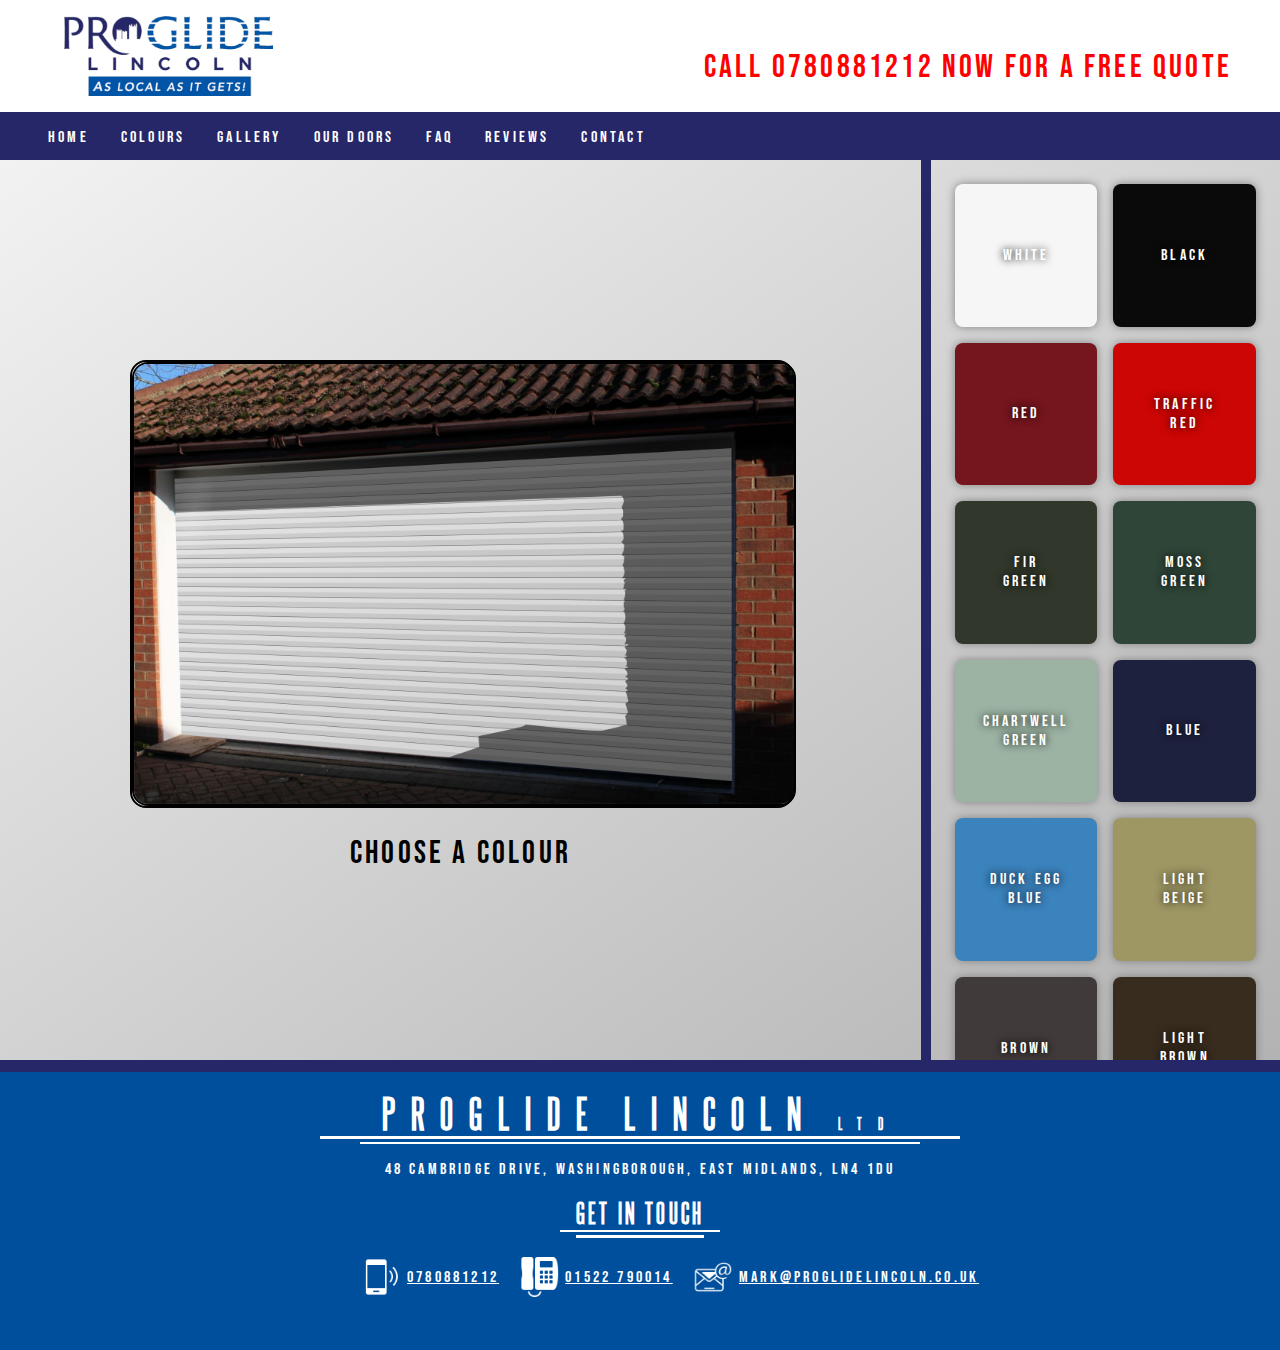
==== colours.html @ 76c44d4f "Fiddling with the mobs mods" ====
<html>
  <head>
    <title>Proglide | Colours</title>
      <meta name="viewport" content="width=device-width, initial-scale=1.0"> 
    <link rel="stylesheet" type="text/css" href="CSS/proGlide.css">
    <script src="https://ajax.googleapis.com/ajax/libs/jquery/3.3.1/jquery.min.js"></script>
    <script src="JS/proGlide.js"></script>
  </head>

  <body class="colourPage">
    <section class="section1">
      <section class="topbar">
        <img src="Assets/Logo.png" alt="" class="logo">
        <a href="#"><img class="hamburger" src="Assets/blueBurger.png"></a>
        <p>CALL 0780881212 NOW FOR A FREE QUOTE</p>
      </section>
      <nav class="fullNav">
        <ul>
          <li><a href="index.html">HOME</a></li>
          <li><a href="colours.html">COLOURS</a></li>
          <li><a href="gallery.html">GALLERY</a></li>
          <li><a href="#">OUR DOORS</a></li>
          <li><a href="FAQ.html">FAQ</a></li>
          <li><a href="#">REVIEWS</a></li>
          <li><a href="contact.html">CONTACT</a></li>
        </ul>
      </nav>

      <div class="customiser">
          <div class="bigBox">

            <div class="customDoor">
              <img src="Assets/customisableDoor.png">
            </div>
            <p class="colourName">
              choose a colour
            </p>
          </div>

          <div class="colourBox">
              <span class="colour 1" id="WHITE" data-colour="rgb(246, 246, 246)" data-name="WHITE RAL-9016">
                <div class="content">
                  <span>
                    <p>WHITE</p>
                  </span>
                </div>
              </span>
              <span class="colour 2" id="BLACK" data-colour="rgb(10, 10, 10)" data-name="BLACK RAL-9005">
                <div class="content">
                  <span>
                    <p>BLACK</p>
                  </span>
                </div>
              </span>
              <span class="colour 3" id="RED" data-colour="rgb(117, 21, 30)" data-name="RED RAL-3004">
                <div class="content">
                  <span>
                    <p>RED</p>
                  </span>
                </div>
              </span>
              <span class="colour 4" id="TRAFFICRED" data-colour="rgb(204, 6, 5)" data-name="TRAFFIC RED RAL-3020">
                <div class="content">
                  <span>
                    <p>TRAFFIC<br>RED</p>
                  </span>
                </div>
              </span>
              <span class="colour 5" id="FIRGREEN" data-colour="rgb(49, 55, 43)" data-name="FIR GREEN RAL-6009">
                <div class="content">
                  <span>
                    <p>FIR<br> GREEN</p>
                  </span>
                </div>
              </span>
              <span class="colour 6" id="MOSSGREEN" data-colour="rgb(47, 69, 56)" data-name="MOSS GREEN RAL-6005">
                <div class="content">
                  <span>
                    <p>MOSS<br>GREEN</p>
                  </span>
                </div>
              </span>
              <span class="colour 7" id="CHARTWELL" data-colour="rgb(156, 179, 163)" data-name="CHARTWELL GREEN">
                <div class="content">
                  <span>
                    <p>CHARTWELL<br> GREEN</p>
                  </span>
                </div>
              </span>
              <span class="colour 8" id="BLUE" data-colour="rgb(30, 33, 61)" data-name="BLUE RAL-5011">
                <div class="content">
                  <span>
                    <p>BLUE</p>
                  </span>
                </div>
              </span>
              <span class="colour 9" id="DUCKEGG" data-colour="rgb(59, 131, 189)" data-name="DUCK EGG BLUE RAL-5012">
                <div class="content">
                  <span>
                    <p>DUCK EGG<br>BLUE</p>
                  </span>
                </div>
              </span>
              <span class="colour 10" id="LIGHTBEIGE" data-colour="rgb(158, 151, 100)" data-name="LIGHT BEIGE RAL-1019">
                <div class="content">
                  <span>
                    <p>LIGHT<br>BEIGE</p>
                  </span>
                </div>
              </span>
              <span class="colour 9" id="brown" data-colour="rgb(64, 58, 58)" data-name="BROWN RAL-8019">
                <div class="content">
                  <span>
                    <p>BROWN</p>
                  </span>
                </div>
              </span>
              <span class="colour 10" id="LIGHTBROWN" data-colour="rgb(56, 44, 30)" data-name="LIGHT BROWN RAL-8014">
                <div class="content">
                  <span>
                    <p>LIGHT<br>BROWN</p>
                  </span>
                </div>
              </span>
              <span class="colour 11" id="GRAPHITE" data-colour="rgb(78, 84, 82)" data-name="GRAPHITE RAL-7043">
                <div class="content">
                  <span>
                    <p>GRAPHITE</p>
                  </span>
                </div>
              </span>
              <span class="colour 12" id="Anthracite" data-colour="rgb(41,49,51)" data-name="ANTHRACITE RAL-7016">
                <div class="content">
                  <span >
                    <p>Anthracite</p>
                  </span>
                </div>
              </span>
              <span class="colour 13" id="SILVER" data-colour="rgb(165, 165, 165)" data-name="SILVER RAL-9006">
                <div class="content">
                  <span>
                    <p>SILVER</p>
                  </span>
                </div>
              </span>
              <span class="colour 14" id="LIGHTGREY" data-colour="rgb(195, 195, 195)" data-name="LIGHT GREY RAL-7038">
                <div class="content">
                  <span>
                    <p>LIGHT<br>GREY</p>
                  </span>
                </div>
              </span>
              <span class="colour 15" id="CREAM" data-colour="rgb(250, 244, 277)" data-name="CREAM RAL-9001">
                <div class="content">
                  <span>
                    <p>CREAM</p>
                  </span>
                </div>
              </span>
              <span class="colour 16" id="IVORY" data-colour="rgb(230, 214, 144)" data-name="IVORY RAL-1015">
                <div class="content">
                  <span>
                    <p>IVORY</p>
                  </span>
                </div>
              </span>

          </div>
      </div>
    </section>
      <section class="blueBand footer">
        <h2>PROGLIDE LINCOLN <span style="font-size:1rem">LTD</span></h2>
        <div class="line underline1"></div>
        <div class="line underline2"></div>
        <p>48 CAMBRIDGE DRIVE, WASHINGBOROUGH, EAST MIDLANDS, LN4 1DU</p>
        <h3>GET IN TOUCH</h3>
        <div class="line underline3"></div>
        <div class="line underline4"></div>



        <div class="contactBox">
          <ul>
            <li><img class="mobImg" src="Assets/whiteMob.png">
            <a class="mobNo" href="tel:0780881212">0780881212</a></li>
            <li><img class="phoneImg" src="Assets/whitePhone.png">
            <a class="phoneNo" href="tel:01522790014">01522 790014</a></li>
            <li><img class="mailImg" src="Assets/whiteMail.png">
            <a class="email" href="mailto:mark@proglidelincoln.co.uk">mark@proglidelincoln.co.uk</a></li>
          </ul>
        </div>
      </section>


      <nav class="dropNav" id="dropNav">
  			<li><a href="index.html">HOME</a></li>
        <li><a href="colours.html">COLOURS</a></li>
        <li><a href="gallery.html">GALLERY</a></li>
        <li><a href="#">OUR DOORS</a></li>
        <li><a href="FAQ.html">FAQ</a></li>
        <li><a href="#">REVIEWS</a></li>
        <li><a href="contact.html">CONTACT</a></li>
  			<a href="#"><img id="closeBttn" src="Assets/whiteX.png"></a>
  		</nav>

    </body>
  </html>
---- CSS/proGlide.css ----
@font-face {
  font-family: steelfish;
  src: url(../Assets/steelfish/steelfish.ttf);
}
@font-face {
  font-family: bebasNeue;
  src: url(../Assets/bebas_neue/BebasNeue-Regular.ttf);
}
html {
  font-size: 16px;
}
body {

  font-family: bebasNeue;
  letter-spacing: 0.2rem;
}
.section1 {
  position: absolute;
  top: 0;
  left: 0;
  height: 71.6rem;
  background-image: url(../Assets/Largeblack3.JPG);
  background-attachment: fixed;
}

body, section, nav{
  overflow-x: hidden;
  width: 100vw;
  margin: 0;
  padding: 0;
}
ul {
    list-style-type: none;
}
.button > a {
  color: white;
  font-size: 2rem;
  background-color: #252769;
  padding: 5px 15px;
  border: 2px solid white;
  transition: 1s all;
  z-index: 2;
  position: absolute;
}
.button a:hover {
  color: #252769;
  background-color: white;
  border: 2px solid #252769;
}
h2, h3 {
  font-family: steelfish;
}
h3 {
  font-size: 1.7rem;
  margin: 0.1rem;
}
a {
  text-decoration: none;
  color: white;
}
.topbar {
  background-color: white;
  position: absolute;
  top: 0;
  left: 0;
  height: 7rem;
}
.topbar > img {
  position: relative;
  height: 5rem;
  top: 1rem;
  left: 4rem;
}
.topbar > p {
  position: absolute;
  top: 1rem;
  right: 3rem;
  font-size: 2rem;
  color: red;
}
.hamburger {
	/* for small screen menu  */
	height: 50px;
	/* no display when large screens */
	display: none;
}
.fullNav {
  position: relative;
  top: 7rem;
  height: 3rem;
  background-color: #252769;
  overflow: hidden;
}
.fullNav > ul {
  position: relative;
  left: 2rem;
  list-style-type: none;
  margin: 0;
  padding: 0;
}
.fullNav > ul >  li {
  float: left;
  padding: 1rem;
  transition: 0.2s all;

}
.fullNav  li:hover {
  background-color: black;
}

.textBar {
  position: absolute;
  background-color: rgba(255, 255, 255, 0.7);
  border-top: 0.1rem solid #252769;
  border-bottom: 0.1rem solid #252769;
  overflow: hidden;
  height: auto;

  font-size: 3rem;
  text-align: center;
  box-sizing: border-box;
  padding: 2.4rem;
}


.blueBand {
  background-color: #004f9c ;
  color: white;
  position: absolute;



  border-top: .8rem solid #252769;
  border-bottom: .8rem solid #252769;
}

#entry {
  z-index: 100;
  position: fixed;
  top: 0;
  left: 0;
  width: 100vw;
  height: 100vh;
}
.homepage {}
#entry #door {
  position: absolute;
  top: 0;
  left: 0;
  height: 100vh;
}
#entry .wrapper {
  position: absolute;

}
#entry .logoBox {
  position: absolute;
  top: calc(50vh - 6rem);
  left: calc(50vw - 11rem);
  background-color: rgba(255, 255, 255, 0.5);

  border-radius: 5px;
  border: .2rem solid #252769;
  text-align: center;
}
#entry .logoBox:hover {
  cursor: pointer;
}
#entry .entryLogo {
  margin: 1rem;
  width: 19.5rem;
}
.textBar1 {
  top: 20rem;
}

#summarySlide {
  top: 40rem;
  height: 30rem;
  font-size: 1.5rem;
}
.fadeBox {
  box-sizing: border-box;
  text-align:  center;
  width: 100vw;
  padding: auto;
  position: absolute;
  top: 5rem;
}

#box2 {
  display: none;
}
#box3 {
  display: none;
}
.line {
  height: 2.5px;
  background-color: white;

  position: relative;
  padding: none;
  margin: none;
  margin-bottom: 3px;
}

.blueBand h2 {

  font-size: 40px;
  letter-spacing: 4px;
  margin: 0px;
  padding: none;

  font-family: steelfish;
}
#summarySlide .underline1 {
  width: 180px;
  left: calc(50vw - 90px);
}

#summarySlide .underline2 {
  height: 2px;
  width: 150px;
  left: calc(50vw - 75px);
}

.fadeBox img {
  height: 70px;
  padding: 5px;
  margin-top: 20px;
  margin-bottom: 25px;
}

.fadeBox p {
  margin: 1px;

}
.paraline1 {
  width: 500px;
  left: calc(50vw - 250px);
  margin-bottom: 5px;
  padding: 0;
}

.paraline2 {
  width: 300px;
  left: calc(50vw - 150px);
  margin-top: 5px;
}

.section2 {
  background-image: url(../Assets/homepage.jpg);
  background-attachment: fixed;
  background-size: cover;
  position: absolute;
  top: 71.4rem;
  height: 70.6rem;
}
.textBar2 {
  box-sizing: border-box;
  padding: 0 8rem;
  top: 6rem;
}
.textBar2 > h2 {
  font-size: 3rem;
}
.textBar2 > p {
    font-size: 1.5rem;
}

#colourBar {
  position: absolute;

  top: 39rem;
  height: 30rem;
}
.colourBarText {
  width: 50vw;
  overflow-x: hidden;

  text-align: center;
  position: relative;
  top: 2.5rem;

  font-size: 1rem;
}

#colourBar h2 {
  display: inline-block;
  font-size: 2rem;
}
#colourBar .underline1 {
  height: 2px;
  width: 150px;
  left: calc(25vw - 75px);
}
#colourBar .underline2 {
  width: 180px;
  left: calc(25vw - 90px);
}
.colourBarText img {
  position: relative;
  margin: 1rem 0;

  height: 50px;
  position: relative;
  left: -0.2rem;
}
#colourBar .paraline1 {
  width: 40vw;
  left: 5vw;
}
.colourBarText p {
  box-sizing: border-box;
  padding: 0 5rem;
}

#colourBar .paraline2 {
  width: 30vw;
  left: 10vw;
}

.customDoorEG {
  position: absolute;
  left: calc(75vw - 240px);
  top: calc(15rem - 150px);
  height: 300px;
  width: 450px;
  background-color: red;
  border: 2px solid white;
  animation-name: rainbow;
  animation-duration: 10s;
  animation-iteration-count: infinite;
}

@keyframes rainbow {
    0% {background-color: red;}
    12.5% {background-color: orange;}
    25% {background-color: yellow;}
    37.5% {background-color: green;}
    50% {background-color: blue;}
    62.5% {background-color: indigo;}
    75% {background-color: violet;}
    87.5% {background-color: darkgrey;}
    100% {background-color: red;}

}
.customDoorEG > img {
  width: 450px;
  max-width: 90vw;
  position: absolute;
}

.customDoorEG a {
  top: calc(50% - 23px);
  left: calc(50% - 80px);
}

.section3 {
  background-image: url(../Assets/Green77slat.jpeg);
  background-position: center;
  background-size: cover;
  background-attachment: fixed;
  position: absolute;
  top: 142rem;
  height: 30rem;
}
.section3 > .textBar {
  position: relative;
  top: 10rem;

}

/*  */
/*  */
/* COLOURS PAGE */
/*  */
/*  */
.colourPage .section1 {
  height: calc(100vh + 15.85rem);
}
.colourPage  .footer {
  top: calc(100vh + 10rem) ;
}
.customiser {
  position: absolute;
  background-image:  linear-gradient(to bottom right, #f2f2f2, #b3b3b3);
  top: 10rem;
  width: 100vw;
  height: 100vh;
  display: grid;
  grid-template-columns: 1fr 1fr 1fr 1fr 1.5fr;
  grid-template-rows: 1fr 1fr 1fr;

}
.customiser .bigBox {
  grid-column: 1 / 5;
  grid-row: 1 / span 3;


  box-sizing: border-box;
  border-right: 10px solid #252769;

  text-align: center;

    position: relative;
}
.customDoor {
  position: absolute;
  top: calc(50% - 250px );
  left: calc(50% - 330px);
}
.customDoor > img {
  position: relative;
  top: 0;
  left: 0;
}
.customiser .customDoor, .customDoor > img {

  width:  660px;
  border-radius: 1rem;
  border: 2px solid black;


}
.customiser .customDoor {
    transition: 0.5s all;
    /* margin-top: 2rem; */
}
.colourName {
  font-size: 2rem;

  position: absolute;
  left: 0;
  right: 0;
  top: 7rem;
}
.customiser .colourBox {
  grid-column: 5 / 6;
  grid-row: 1 / 4;



  display: -webkit-flex;
  -webkit-flex-wrap: wrap;
  display: flex;
  flex-wrap: flex;

  box-sizing: border-box;
  padding: 1rem;
  position: relative;
  overflow-y: scroll;
}
.colourTitle {
  display: block;
}
.colourBox .colour {

  width: calc(50% - 1rem);
  height: auto;
  margin: 0.5rem auto;
  position: relative;
  border-radius: 0.5rem;
  box-shadow: 0 0 10px grey;
  transition: 0.5s all;

  box-sizing: border-box;

}
.colour:hover {
  cursor: pointer;
}
.colour.selected {
  border-radius: 0;
  box-shadow: 0px 0px 4px 2px black;
  border: 1px solid black;
}
.colour .content {
  position: absolute;
  top: 0;
  right: 0;
  bottom: 0;
  left: 0;

  text-align: center;
  display: flex;
}
.content span {
  margin:auto;
}
.content p {
  position: relative;

  font-size: 1rem;

  top: calc(50% - 1.2rem);
  color: white;
  text-shadow: 0 0 8px black;

}
/* .colourBox .colour::before { */
/* {
  content: "";
  display: block;
  padding-top: 100%;
} */


/*  */
/*  */
/* gallery pg */
.gallery > .section1 {
  height: calc(100vh + 22rem);
  overflow-y: hidden;
}
.galleryBox {
  border: none;
  position: relative;
  height: calc(100vh + 12rem);
  top: 7rem;
  text-align: center;
  letter-spacing: 0.3rem;
}
.galleryBox h2 {
  padding: 2rem ;
  font-size: 4rem;
}
.gridWrap {
  box-sizing: border-box;
  padding: 2rem;
  display: grid;
  grid-template-columns: 1fr 1fr 1fr 1fr;
  grid-template-rows: 1fr 1fr ;
  grid-gap: 2rem;
  height: 100vh;

}
.gridWrap div {
  grid-column: span 1;
  overflow:hidden;
  border: 5px solid #252769;
}
.gridWrap div:hover {
  cursor: pointer;
}
.gridWrap div > img {
  object-fit: cover;
  height: 100%;
  width: 100%;
}

/* fullscreen */
.FullScreenGallery, #fullImg {
  position: fixed;
  top: 0;
  bottom: 0;
  left: 0;
  right: 0;
}
.FullScreenGallery {
  background-color: black;
  height: 100vh;
  width: 100vw;
  display: none;
}
#fullImg {

}
#gallcloseBttn {
  height: 60px;
  position: fixed;
  right: 30px;
  top: 30px;
}
#fullImg > img {
  position: absolute;
  max-width: 100vw;

}
#gallNext img {
    position: fixed;
    right: 0;
    top: 25vh;
    height: 50vh;
}
#gallPrev img {
  position: fixed;
  left: 0;
  top: 25vh;
  height: 50vh;

  transform: rotate(180deg);
}

/*  */
/*  */
/*  */

/*  */
/*  */
/* contact */
/*  */
#map {
  height: 200px;
  width: 100vw;
  position: absolute;
  top: 50vh;
}
.contact {
  height: calc(100vh + 17.115rem);
}
.contact .section1 {
  height: calc(100vh + 17.115rem);
}


/*  */
/*  */
/* FAQ Page */
.faqPage {
  /* height: 200vh; */
}
.faqTitle {
  box-sizing: border-box;
  background-color: white;
  position: absolute;
  top: 13rem;
  height: 20rem;
  text-align: center;
  padding: 0 4rem 0 4rem;

  border-top: .2rem solid #252769;
  border-bottom: .2rem solid #252769;
}
.faqTitle h2 {
  font-size: 3rem;
  padding-bottom: 0;
  margin-bottom: .5rem;
}
.faqTitle img {
  width: 16rem;
  margin-bottom: 2rem;
}
.faqTitle p {
  margin-bottom: 2rem;
}
.FAQs {
  box-sizing: border-box;
  text-align: center;
  position: absolute;
  top: 36rem;
  padding: 6rem;
}
.FAQs .lines{
  height: 0.5rem;
  width: 50rem;
}
.FAQs .dots {
  height: 1rem;
  margin-bottom: 2.5rem;
}
.FAQs p {
  margin-bottom: 2.5rem;
}
.FAQs .last {
  margin-bottom: 8rem;
}


/*  */
/*  */
/* footer */
.footer {
  position: absolute;
  border-bottom: none;
  text-align: center;
}
.homepage > .footer {
  top: 172rem;
}
.gallery .footer {

  top: calc(100vh + 22rem);
}
.faqPage .footer {
  top: 110rem;
}
.contact .footer {
  top: 100vh;
}
.footer h2 {
  letter-spacing: 1rem;
  margin-top: 1rem;
}

.footer > .underline1 {
  width: 40rem;
  max-width: 90vw;
  position: relative;
  left: calc(50vw - 20rem);
}
.footer > .underline2 {
  width: 35rem;
  position: relative;
  left: calc(50vw - 17.5rem);
}
.footer > .underline3 {
  width: 10rem;
  position: relative;
  left: calc(50vw - 5rem);
}
.footer > .underline4 {
  width: 8rem;
  position: relative;
  left: calc(50vw - 4rem);
}
/*  */
.contactBox {
  display: inline-block;
  margin-bottom: 1rem;
}
.contactBox > ul > li > img {
  height: 40px;
  padding-left: 20px;
}
.contactBox > ul > .mailImg {
  height: 50px;
}
.contactBox  ul  li  a {
  position: relative;
  top: -15px;
  text-decoration: underline;

}
.contactBox  ul  li {
  float: left;
  display: inline-block;
  margin-bottom: 2rem;
}

.dropNav {
	/* keeps the side nav for smaller screens in the top left corner */
	position: fixed;
	top: 0;
	left: 0;
	/* take up whole height of screen */
	height: 100vh;
	/* width becomes 100% in script function */
	width: 0;
	/* make sure it sits on top of other elements */
	z-index: 2;
	background-color: #252769;
	transition: .5s ease-out all;
	-webkit-transition: .5s ease-out all;
	-moz-transition: .5s ease-out all;
	-ms-transition: .5s ease-out all;
	overflow-x: hidden;
	text-align: center;
}
.dropNav li {
	list-style-type: none;
	padding-top: 3rem;
}
.dropNav a {
	color: white;
	/* ease-in-out is slower at the start and end of the animation */
	transition: .3s ease-in-out;
		-webkit-transition: .3s ease-in-out;
		-moz-transition: .3s ease-in-out;
		-ms-transition: .3s ease-in-out;
	font-size: 2rem;
}
.dropNav a:hover {
	color: grey;
}
.dropNav #closeBttn {
	height: 50px;
  position: absolute;
	top: 50px;
	right: 100px;
}


@media only screen and (orientation: portrait) {
  .customiser {
    /* 6 * 3 */
    grid-template-rows: 1fr 1fr 1fr 1fr;
  }
  .customiser .bigBox {
    grid-column: 1 / 6;
    grid-row: 1 / span 3;
    border-right: none;
  }
  .customiser .colourBox {
    grid-column: 1 / 6;
    grid-row: 4 / 5;
    display: inline;
    overflow: auto;
    white-space: nowrap;
    border-top: 10px solid #252769;
    padding-left: 0.5rem;
    overflow-y: hidden;
  }
  .colourBox .colour {
    width: 20vw;
    display: inline-block;
    margin: auto 0.5rem;
  }


  .customiser .customDoor {
    left: 5vw;
    top: calc(35vh - 350px);
  }
  .colourName {
    top: 55vh;
    font-size: 4rem;
  }

  .customiser .customDoor, .customDoor img {
    width: 90vw;
  }
  .content p {
    font-size: 1.8rem;
  }
  .gridWrap {
    grid-template-columns: 1fr 1fr;
    grid-template-rows: 1fr 1fr 1fr 1fr;

  }
  .gallery .section1 {
    height: calc(76rem + 7rem + 10px );
  }
  .galleryBox {
    top: 7.8rem;
  }
  .gallery .footer {
    top: calc(76rem + 7rem + 10px);
  }
}
@media only screen and (orientation: landscape) {
  .colourName {
    top: calc(50% + 12rem);
  }

}
@media only screen and (max-height: 1500px) and (orientation: portrait) {
  .customiser .customDoor {
    left: 5vw;
  }
  .colourName {
    top: calc(50% + 18rem);
  }

}
@media only screen and (max-width: 1200px) and (orientation: landscape){
  html {
    font-size: 20px;
  }
  .textBar2 {
    padding: 0 6rem;
  }
  .textBar2 > p {
    font-size: 1.3rem;
  }
  /* .colourName {
    top: 5rem;
  } */
  .colourBarText p {
    padding: 0 2rem;
  }
  .FAQs {
    padding:2rem;
  }
  .FAQs .lines {
    width: 30rem;
  }
  .faqPage .footer {
    top: 103rem;
  }
}
@media only screen and (max-width: 1100px) {
  .topbar p {
    display: none;
  }

  .topbar > img {
    left: calc(50vw - 6.5rem);
  }
  .hamburger {
    display: inline-block;
    position: absolute;
    top: 30px;
    left: 30px;
  }
  .topbar {
    border-bottom: 0.8rem solid #252769;
  }
  .fullNav {
      display: none;
  }
  .section2 {
    height: 91.6rem;
  }

  .colourBarText {
    width: 100vw;
    font-size: 1rem;
  }
  #colourBar .underline1 {
    left: calc(50vw - 75px);
  }
  #colourBar .underline2 {
    left: calc(50vw - 90px);
  }
  #colourBar .paraline1 {
    width: 80vw;
    left: 10vw;
  }
  #colourBar .paraline2 {
    width: 60vw;
    left: 20vw;
  }
  .customDoorEG {
    left: calc(50vw - 225px);
    top: 370px;
  }
  #colourBar {
    height: 45rem;
    top: 45rem;
  }
  .colourBarText > p {
    box-sizing: border-box;
    padding: 0 1rem;
    font-size: 0.8rem;
  }
  .section3 {
    top: 163rem;
  }

  .customiser {
    top: 7.8rem;

  }
  .customiser .customDoor, .customDoor > img {
    margin: 0;
  }

  .colourBox .colour {
    width: 20vw;

    display: inline-block;
  }
  /* .colourBox .colour::before {
    content: "";
    display: block;
    padding-left: 100%;
  } */
  .homepage > .footer {
    top: 193rem;
  }
  .colourPage .footer {
    top: calc(100vh + 7rem + 10px);
  }
  .gallery .footer {
    top: calc(100vh + 19rem + 10px);
  }
  .gallery > .section1 {
    height: calc(100vh + 19rem + 10px)
  }
  .galleryBox {
    top: calc(7rem + 10px);
  }

  .faqTitle {
    top: 9.8rem;
  }
  .FAQs {
    top: 31.8rem;
  }
  .faqPage .footer {
    top: 102rem;
  }
}
@media only screen and (max-device-width: 1100px) {
  /* #colourBar h2 {
    font-size: 3rem;
  }
  .colourBarText > p {
    font-size: 1.5rem;
  }
  #colourBar {
    height: 55rem;
  }

  .customDoorEG {
      left: calc(50vw - 225px);
      top: 500px;
  } */
}
@media only screen and (max-device-width: 1100px) and (orientation: landscape) {
  .content p {
    font-size: 1.8rem;
  }
}
@media only screen and (max-height: 602px) and (orientation: landscape) {
  .colourName {
    top: calc(50% + 9rem);
  }
}
@media only screen and (max-width: 1100px) and (orientation: portrait) {

}
@media only screen and (max-width: 1100px) and (orientation: landscape) {
  .customiser {
    height: 100vh;
  }
  .colourPage .footer {
    top: calc(100vh + 7rem + 10px);
  }

  .colourName {
    top: calc(50%  + 9rem);
  }
}




@media only screen and (max-width: 1000px) and (orientation: landscape){

  .customiser .customDoor, .customDoor > img {
    width: 560px;
  }
  .customDoor {
      left: calc(50% - 280px);
      top: calc(50% - 200px);
  }
  .faqPage .footer {
    top: 100rem;
  }

}

@media only screen and (max-width: 900px) {
  .faqPage .footer {
    top: 105rem;
  }
}
@media only screen and (max-device-width: 850px) and (orientation: landscape) {
  .customiser .customDoor, .customDoor > img {
    width: 360px;
  }
  .customDoor {
    left: calc(35vw - 180px);
    top: 2rem;
  }
  .colourName {
      top: 13rem;
  }
  /* .colourName {
    top: 2rem;
  } */
  .faqTitle {
    height: 21rem;
  }
  .FAQs {
    top: 32.8rem;
  }
  .faqPage .footer {
    top: 107rem;
  }
}

@media only screen and (max-width: 800px) {
  html {
    /* font-size: 12px; */
  }
  .textBar2 {
    padding: 0 3rem;
  }
  .textBar2 > p, .colourBarText {
    /* font-size: 1.5rem; */
  }

  .contactBox > ul > li {
    float: none;
    display: block;
    margin-bottom: 0.2rem;
    transform: translateX(-2.5rem);
  }

  #colourBar {

  }
  .topbar > img {
    height: 3rem;
    top: 2rem;
    left: calc(50vw - 3.8rem);
  }
  .hamburger {
    height: 40px;
    top: calc(50% - 20px);
    left: 5px;
  }
  .dropNav #closeBttn {
    top: 5px;
    right: 5px;
  }



}
/* ipad portrait */
@media only screen and (max-device-width: 800px) and (orientation: portrait) {
  .content p {
    font-size: 2.5rem;
  }
  .customiser .customDoor {
    top: calc(35vh - 350px);
  }
  .colourName {
    top: 55vh;
    font-size: 4rem;
  }

  .faqTitle {
    padding: 0 1rem 0 1rem;
    height: 40rem;
  }
  .faqTitle h2 {
    font-size: 4.5rem;
  }
  .faqTitle p {
    font-size: 2.5rem;
  }
  .FAQs {
    top: 51.8rem;
  }
  .FAQs h2 {
    font-size: 3.5rem;
  }
  .FAQs p {
    font-size: 3rem;
  }
  .faqPage .footer {
    top: 240rem;
  }


}
@media only screen and (max-device-width: 800px) and (orientation: landscape) {
  .content p {
    font-size: 1.2rem;
  }
  .faqPage .footer {
    top: 107rem;
  }
}
@media only screen and (max-device-width: 700px) {
  .
  .faqTitle {
    height: 22rem;
  }
  .faqTitle h2 {
    margin-top: 1.5rem;
  }
  .FAQs .lines {
    width: 25rem;
  }

  .FAQs, .faqPage .footer {
    transform: translateY(1rem);
  }
  .faqPage .footer {
    top: 117rem;
  }
}
/* ipad landscape */

@media only screen and (max-width: 800px) and (orientation: landscape) {
  .customDoorEG {
    top: 512px;
  }
}
@media only screen and (max-width: 800px) and (orientation: portrait) {
  .customDoorEG {
    top: 400px;
  }
  .customiser .customDoor {
    top: 7rem;
  }
  .colourName {
    top: calc(50% + 12rem);
  }
  .dropNav #closeBttn {
    right: 25px;
  }
}
@media only screen and (max-width: 700px) {
  html {

  }
  .textBar {
    font-size: 2rem;
    padding: 1.5rem;
  }
  .textBar2 > h2 {
    font-size: 2rem;
  }
  .footer > h2 {
    letter-spacing: 0.5rem;
    font-size: 1.5rem;
  }
  .footer > .underline2{
    width: 50vw;
    position: absolute;
    left: 25vw;
  }
  .footer > .underline1 {
    width: 50vw;
    position: absolute;
    left: 25vw;
  }
}
@media only screen and (max-width: 600px) {

  .textBar2 {
    top: 3rem;
  }

  .colourPage .footer {
    font-size: 12px;
  }
}
@media only screen and (max-width: 600px) and (orientation: portrait) {
  .customiser {
    grid-template-rows: 1fr 1fr 1fr 1.7fr;
  }
  .customiser .customdoor {
    top: 4rem;
  }

}
/* iphone  5 landscape*/
@media only screen and (max-width: 600px) and (orientation: landscape) {
  .customiser .customDoor, .customDoor > img {
    width: 300px;
  }
  .customDoor {
      left: calc(50% - 150px);
      top: calc(50% - 120px);
  }
  .colourName {
      top: calc(50% + 3rem);
  }
}
@media only screen and (max-width: 500px) {
  .textBar2 {
    top: 2rem;
  }
  .colourName {
    top: calc(50% + 7rem);
  }
}
@media only screen and (max-width: 500px) and (orientation: portrait) {
  .section1 {
    height: 76.6rem;
  }

  #summarySlide {
    /* +5rem */
    height: 35rem;
  }
  .fadeBox p {
    margin: 2rem;
  }
  .section2 {
    top: 76.6rem;
    height: 116.6rem;
  }
  #colourBar {
    height: 45rem;
    top: 55rem;
  }
  .customDoorEG {
    left: calc(50vw - 157.5px);
    top: 450px;
  }
  .customDoorEG, .customDoorEG img {
    height: 210px;
    width: 315px;
  }

  .section3 {
    top: 178rem;
  }
  .homepage > .footer {
    top: 208rem;
  }
  .customiser .customDoor {
    top: 4rem;
  }
}
/*@ iphone 5 */
@media only screen and (max-device-width: 450px)  {
  #summarySlide {
    font-size: 1.5rem;
  }
  .paraline1 {
    width: 340px;
    left: calc(50vw - 170px);
  }

  .section2 {
    height: calc(121.45rem + 3.2rem);
  }
  .textBar2 {
    padding: 0 2rem;
  }
  .textBar2 p {
    font-size: 1.5rem;
  }
  #colourBar {
    top: 70rem;
    height: 53rem;
  }
  #colourBar h2 {
    font-size: 3rem;
  }
  .colourBarText > p{
    font-size: 1rem;
  }
  .customDoorEG, .customDoorEG img {
    height: 13rem;
    width: 20rem;
  }
  .customDoorEG {
    top: 33rem;
    left: calc(50vw - 10rem);
  }
  .customDoorEG a {
    left: calc(50% - 81.5px);
  }
  .button > a {
    font-size: 2.5rem;
  }
  .section3 {
    top: 201rem;
  }
  .homepage .footer {
    top: 231rem;
  }
  .customiser {
    height: 80vh;
  }
  .customiser .customDoor {
    top: 2rem;
  }
  .customiser .customDoor, .customDoor > img {
    width: 90vw;
  }
  .colourName {
    top: 18rem;
    font-size: 2rem;
  }
  .colourPage .section1 {
    height: calc(100vh);
  }
  .colour p {
    font-size: 1.5rem;
  }
  .colourpage .footer {

    top: calc(80vh + 7.8rem)
  }
  .faqTitle {
    padding: 0 1rem 0 1rem;
    height: 43rem;
  }
  .faqTitle h2 {
    font-size: 3rem;
    margin-bottom: 0;
    margin-top: 3rem;
  }
  .faqTitle img{
    width: 10rem;
  }
  .faqTitle p {
    font-size: 2rem;
  }
  .FAQs {
    top: 54.8rem;
    height: 127rem;
    padding: 2rem;
  }
  .FAQs h2 {
    font-size: 3rem;
  }
  .FAQs p {
    font-size: 1rem;
  }
  .FAQs .lines {
    width: 15rem;
  }
  .faqPage .footer {
    top: 180rem;
  }

  .dropNav a {
    font-size: 2rem;
  }

  .dropNav:first-child {
    margin-top: 4rem;
  }
}

@media only screen and (max-device-width: 400px)  {
  .customDoorEG {
    top: 35rem;
  }
  .colourName {
    top: 16rem;
  }
  .FAQs{
    height: 137rem;
  }
  .faqPage .footer {
    top: 189rem;
  }

  .faqPage p {
    font-size: ;
  }
}
@media only screen and (max-device-width: 360px) {
  .fadeBox {
    top: 3rem;
  }
  .paraline1 {
    width: 300px;
    left: calc(50vw - 150px);
  }
  .fadeBox p {
    margin: 1rem 2rem;
  }
  .paraline2 {
    width: 250px;
    left: calc(50vw - 125px);
  }
  .fadeBox p {
    margin: 1rem 2rem;
  }
  .customDoorEG, .customDoorEG img {
    width: 18rem;
  }
  .customDoorEG {
    left: calc(50vw - 9rem);
  }
  .faqTitle h2 {
    margin-top: 5rem;
  }
  .faqTitle p {
    font-size: 1.8rem;
  }

  .FAQs .last {
    margin-bottom: 4rem;
  }

}
@media only screen and (max-device-width: 340px) {
  .textBar2 p {
    font-size: 1.2rem;
  }
  .textBar2 {
    top: 8rem;
  }
  .colourName {
    top: 13rem;
  }
  .colourpage .footer {
    top: calc(80vh + 7rem);
  }
  .faqTitle h2 {
    margin-top: 3rem;
  }
  .FAQs {
    height: 160rem;
  }

  .faqPage .footer {
    top: 214rem;
  }
}
@media only screen and (max-width: 300px) and (orientation: portrait) {
  #summarySlide {
    font-size: 1rem;
  }
}

/*
 @media only screen and (max-width: 1000px) and (-webkit-min-device-pixel-ratio: 2) and (orientation:landscape) {
  .section3, .homepage > .footer {
    transform: translateY(5rem);
  }

  .customDoor {
      left: 0;
  }

  .customiser {
    grid-template-columns: 1fr 1fr 1fr 1fr 1.5fr;
    grid-template-rows: 1fr 1fr 1fr;
  }
  .customiser .bigBox {
    grid-column: 1 / 5;
    grid-row: 1 / span 3;
  }
  .customiser .colourBox {
    grid-column: 5 / 6;
    grid-row: 1 / 4;
    display: -webkit-flex;
    -webkit-flex-wrap: wrap;
    display: flex;
    flex-wrap: flex;
  }
}
@media only screen and (max-width: 1000px) and (-webkit-min-device-pixel-ratio: 2) and (orientation:portrait) {
  .customDoor, .customDoor > img {
    width: 100%;
  }
} */


.entryLock {
  height: 100vh;
  width: 100vw;

  overflow: hidden;
}
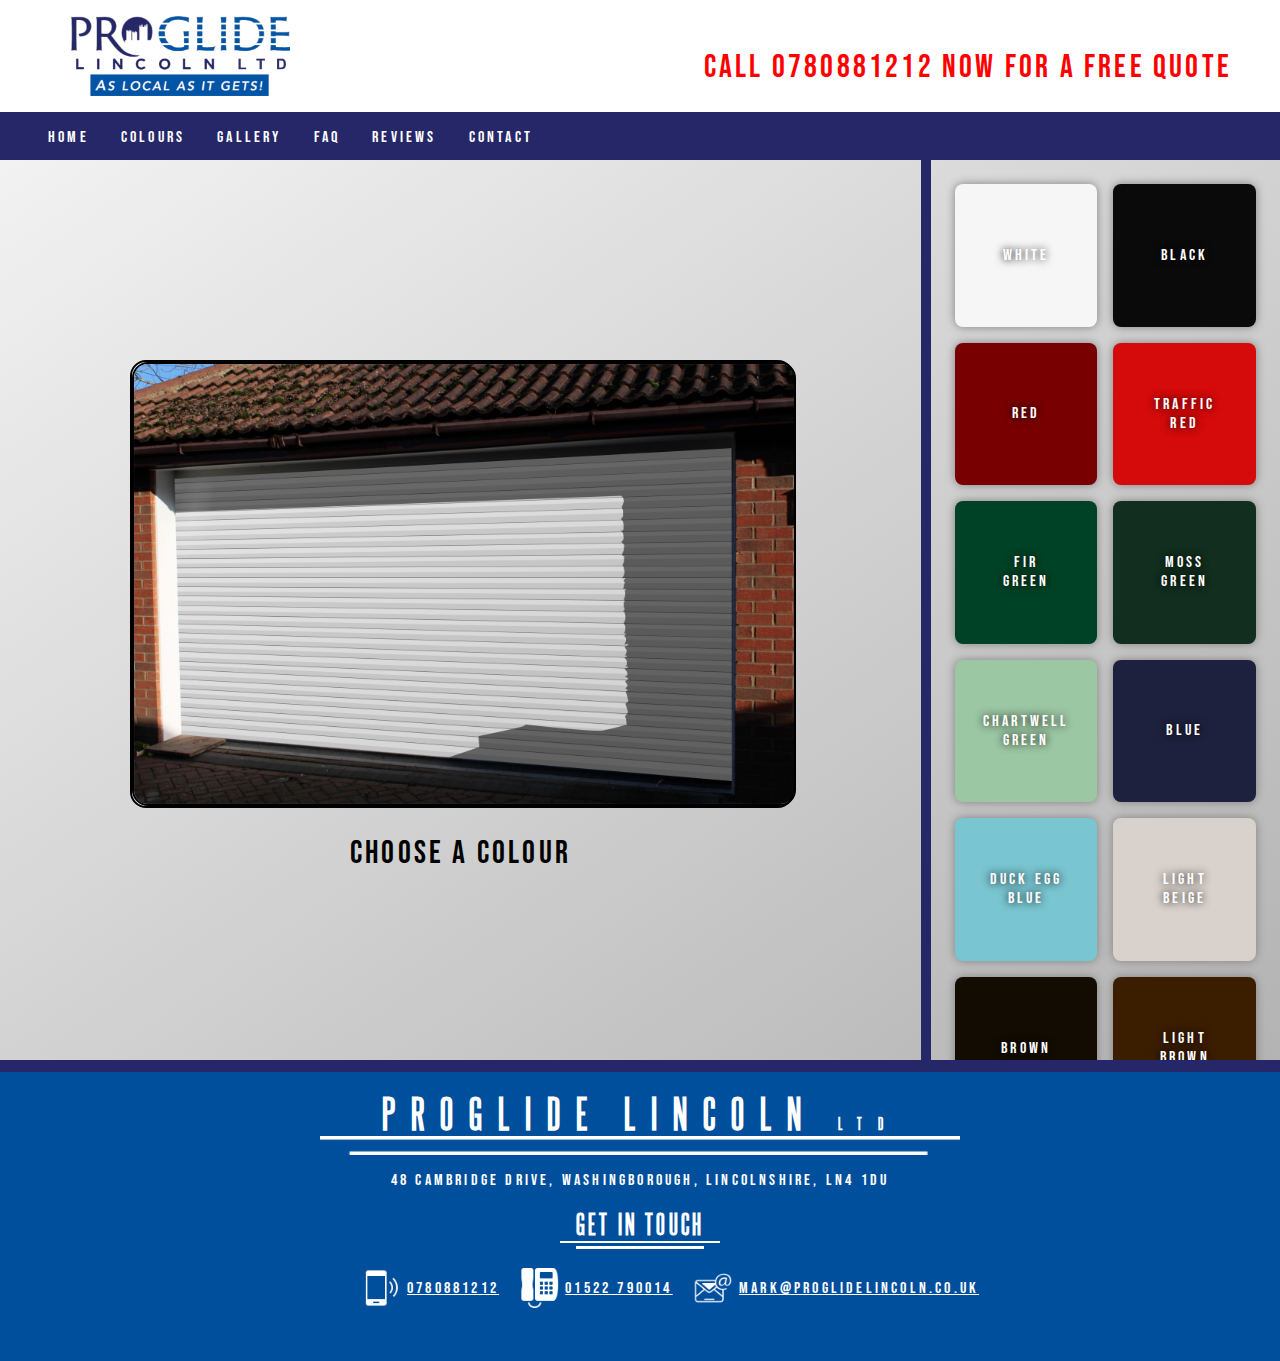
==== commit 9d7ecf20: "asdf" ====
--- a/colours.html
+++ b/colours.html
@@ -1,7 +1,8 @@
 <html>
   <head>
     <title>Proglide | Colours</title>
-      <meta name="viewport" content="width=device-width, initial-scale=1.0"> 
+    <link rel="icon" href="Assets/icon.png">
+    <meta name="viewport" content="width=device-width, initial-scale=1.0">
     <link rel="stylesheet" type="text/css" href="CSS/proGlide.css">
     <script src="https://ajax.googleapis.com/ajax/libs/jquery/3.3.1/jquery.min.js"></script>
     <script src="JS/proGlide.js"></script>
@@ -19,9 +20,9 @@
           <li><a href="index.html">HOME</a></li>
           <li><a href="colours.html">COLOURS</a></li>
           <li><a href="gallery.html">GALLERY</a></li>
-          <li><a href="#">OUR DOORS</a></li>
+          <!-- <li><a href="#">OUR DOORS</a></li> -->
           <li><a href="FAQ.html">FAQ</a></li>
-          <li><a href="#">REVIEWS</a></li>
+          <li><a href="reviews.html">REVIEWS</a></li>
           <li><a href="contact.html">CONTACT</a></li>
         </ul>
       </nav>
@@ -52,35 +53,35 @@
                   </span>
                 </div>
               </span>
-              <span class="colour 3" id="RED" data-colour="rgb(117, 21, 30)" data-name="RED RAL-3004">
+              <span class="colour 3" id="RED" data-colour="rgb(120, 0, 0)" data-name="RED RAL-3004">
                 <div class="content">
                   <span>
                     <p>RED</p>
                   </span>
                 </div>
               </span>
-              <span class="colour 4" id="TRAFFICRED" data-colour="rgb(204, 6, 5)" data-name="TRAFFIC RED RAL-3020">
+              <span class="colour 4" id="TRAFFICRED" data-colour="rgb(213, 10, 10)" data-name="TRAFFIC RED RAL-3020">
                 <div class="content">
                   <span>
                     <p>TRAFFIC<br>RED</p>
                   </span>
                 </div>
               </span>
-              <span class="colour 5" id="FIRGREEN" data-colour="rgb(49, 55, 43)" data-name="FIR GREEN RAL-6009">
+              <span class="colour 5" id="FIRGREEN" data-colour="rgb(0, 66, 37)" data-name="FIR GREEN RAL-6009">
                 <div class="content">
                   <span>
                     <p>FIR<br> GREEN</p>
                   </span>
                 </div>
               </span>
-              <span class="colour 6" id="MOSSGREEN" data-colour="rgb(47, 69, 56)" data-name="MOSS GREEN RAL-6005">
+              <span class="colour 6" id="MOSSGREEN" data-colour="rgb(17, 46, 30)" data-name="MOSS GREEN RAL-6005">
                 <div class="content">
                   <span>
                     <p>MOSS<br>GREEN</p>
                   </span>
                 </div>
               </span>
-              <span class="colour 7" id="CHARTWELL" data-colour="rgb(156, 179, 163)" data-name="CHARTWELL GREEN">
+              <span class="colour 7" id="CHARTWELL" data-colour="rgb(156, 199, 163)" data-name="CHARTWELL GREEN">
                 <div class="content">
                   <span>
                     <p>CHARTWELL<br> GREEN</p>
@@ -94,35 +95,35 @@
                   </span>
                 </div>
               </span>
-              <span class="colour 9" id="DUCKEGG" data-colour="rgb(59, 131, 189)" data-name="DUCK EGG BLUE RAL-5012">
+              <span class="colour 9" id="DUCKEGG" data-colour="rgb(121, 197, 209)" data-name="DUCK EGG BLUE RAL-5012">
                 <div class="content">
                   <span>
                     <p>DUCK EGG<br>BLUE</p>
                   </span>
                 </div>
               </span>
-              <span class="colour 10" id="LIGHTBEIGE" data-colour="rgb(158, 151, 100)" data-name="LIGHT BEIGE RAL-1019">
+              <span class="colour 10" id="LIGHTBEIGE" data-colour="rgb(217, 210, 204)" data-name="LIGHT BEIGE RAL-1019">
                 <div class="content">
                   <span>
                     <p>LIGHT<br>BEIGE</p>
                   </span>
                 </div>
               </span>
-              <span class="colour 9" id="brown" data-colour="rgb(64, 58, 58)" data-name="BROWN RAL-8019">
+              <span class="colour 9" id="brown" data-colour="rgb(18, 12, 2)" data-name="BROWN RAL-8019">
                 <div class="content">
                   <span>
                     <p>BROWN</p>
                   </span>
                 </div>
               </span>
-              <span class="colour 10" id="LIGHTBROWN" data-colour="rgb(56, 44, 30)" data-name="LIGHT BROWN RAL-8014">
+              <span class="colour 10" id="LIGHTBROWN" data-colour="rgb(59, 29, 0)" data-name="LIGHT BROWN RAL-8014">
                 <div class="content">
                   <span>
                     <p>LIGHT<br>BROWN</p>
                   </span>
                 </div>
               </span>
-              <span class="colour 11" id="GRAPHITE" data-colour="rgb(78, 84, 82)" data-name="GRAPHITE RAL-7043">
+              <span class="colour 11" id="GRAPHITE" data-colour="rgb(50, 52, 56)" data-name="GRAPHITE RAL-7043">
                 <div class="content">
                   <span>
                     <p>GRAPHITE</p>
@@ -136,7 +137,7 @@
                   </span>
                 </div>
               </span>
-              <span class="colour 13" id="SILVER" data-colour="rgb(165, 165, 165)" data-name="SILVER RAL-9006">
+              <span class="colour 13" id="SILVER" data-colour="rgb(181, 181, 189)" data-name="SILVER RAL-9006">
                 <div class="content">
                   <span>
                     <p>SILVER</p>
@@ -150,14 +151,14 @@
                   </span>
                 </div>
               </span>
-              <span class="colour 15" id="CREAM" data-colour="rgb(250, 244, 277)" data-name="CREAM RAL-9001">
+              <span class="colour 15" id="CREAM" data-colour="rgb(232, 232, 223)" data-name="CREAM RAL-9001">
                 <div class="content">
                   <span>
                     <p>CREAM</p>
                   </span>
                 </div>
               </span>
-              <span class="colour 16" id="IVORY" data-colour="rgb(230, 214, 144)" data-name="IVORY RAL-1015">
+              <span class="colour 16" id="IVORY" data-colour="rgb(247, 236, 222)" data-name="IVORY RAL-1015">
                 <div class="content">
                   <span>
                     <p>IVORY</p>
@@ -168,37 +169,34 @@
           </div>
       </div>
     </section>
-      <section class="blueBand footer">
-        <h2>PROGLIDE LINCOLN <span style="font-size:1rem">LTD</span></h2>
-        <div class="line underline1"></div>
-        <div class="line underline2"></div>
-        <p>48 CAMBRIDGE DRIVE, WASHINGBOROUGH, EAST MIDLANDS, LN4 1DU</p>
-        <h3>GET IN TOUCH</h3>
-        <div class="line underline3"></div>
-        <div class="line underline4"></div>
-
-
-
-        <div class="contactBox">
-          <ul>
-            <li><img class="mobImg" src="Assets/whiteMob.png">
-            <a class="mobNo" href="tel:0780881212">0780881212</a></li>
-            <li><img class="phoneImg" src="Assets/whitePhone.png">
-            <a class="phoneNo" href="tel:01522790014">01522 790014</a></li>
-            <li><img class="mailImg" src="Assets/whiteMail.png">
-            <a class="email" href="mailto:mark@proglidelincoln.co.uk">mark@proglidelincoln.co.uk</a></li>
-          </ul>
-        </div>
-      </section>
+    <section class="blueBand footer">
+      <h2>PROGLIDE LINCOLN <span style="font-size:1rem">LTD</span></h2>
+      <img class="underline1" src="Assets/whiteUnderLineLong.png">
+      <p>48 CAMBRIDGE DRIVE, WASHINGBOROUGH, LINCOLNSHIRE, LN4 1DU</p>
+      <h3>GET IN TOUCH</h3>
+      <div class="line underline3"></div>
+      <div class="line underline4"></div>
+
+      <div class="contactBox">
+        <ul>
+          <li><img class="mobImg" src="Assets/whiteMob.png">
+          <a class="mobNo" href="tel:0780881212">0780881212</a></li>
+          <li><img class="phoneImg" src="Assets/whitePhone.png">
+          <a class="phoneNo" href="tel:01522790014">01522 790014</a></li>
+          <li><img class="mailImg" src="Assets/whiteMail.png">
+          <a class="email" href="mailto:mark@proglidelincoln.co.uk">mark@proglidelincoln.co.uk</a></li>
+        </ul>
+      </div>
+    </section>
 
 
       <nav class="dropNav" id="dropNav">
   			<li><a href="index.html">HOME</a></li>
         <li><a href="colours.html">COLOURS</a></li>
         <li><a href="gallery.html">GALLERY</a></li>
-        <li><a href="#">OUR DOORS</a></li>
+        <!-- <li><a href="#">OUR DOORS</a></li> -->
         <li><a href="FAQ.html">FAQ</a></li>
-        <li><a href="#">REVIEWS</a></li>
+        <li><a href="reviews.html">REVIEWS</a></li>
         <li><a href="contact.html">CONTACT</a></li>
   			<a href="#"><img id="closeBttn" src="Assets/whiteX.png"></a>
   		</nav>
--- a/CSS/proGlide.css
+++ b/CSS/proGlide.css
@@ -21,6 +21,8 @@
   height: 71.6rem;
   background-image: url(../Assets/Largeblack3.JPG);
   background-attachment: fixed;
+  background-position: center;
+  background-size: cover;
 }
 
 body, section, nav{
@@ -31,6 +33,9 @@
 }
 ul {
     list-style-type: none;
+}
+li {
+
 }
 .button > a {
   color: white;
@@ -248,13 +253,18 @@
   margin-top: 5px;
 }
 
-.section2 {
+ .section2 {
   background-image: url(../Assets/homepage.jpg);
   background-attachment: fixed;
   background-size: cover;
-  position: absolute;
+  background-position: center;
+  position: absolute;
+    height: 70.6rem;
+}
+
+.homepage .section2 {
   top: 71.4rem;
-  height: 70.6rem;
+  height: 63.6rem;
 }
 .textBar2 {
   box-sizing: border-box;
@@ -271,7 +281,7 @@
 #colourBar {
   position: absolute;
 
-  top: 39rem;
+  top: 32rem;
   height: 30rem;
 }
 .colourBarText {
@@ -291,12 +301,12 @@
 }
 #colourBar .underline1 {
   height: 2px;
+  width: 180px;
+  left: calc(25vw - 90px);
+}
+#colourBar .underline2 {
   width: 150px;
   left: calc(25vw - 75px);
-}
-#colourBar .underline2 {
-  width: 180px;
-  left: calc(25vw - 90px);
 }
 .colourBarText img {
   position: relative;
@@ -361,8 +371,9 @@
   background-position: center;
   background-size: cover;
   background-attachment: fixed;
-  position: absolute;
-  top: 142rem;
+  background-position: center;
+  position: absolute;
+  top: 135rem;
   height: 30rem;
 }
 .section3 > .textBar {
@@ -547,6 +558,10 @@
   object-fit: cover;
   height: 100%;
   width: 100%;
+  transition: 0.5s all;
+}
+.gridWrap .img:hover {
+  transform: scale(1.1);
 }
 
 /* fullscreen */
@@ -596,77 +611,174 @@
 /*  */
 /*  */
 
+
+
+/*  */
+/*  */
+/* FAQ Page */
+.faqPage {
+  /* height: 200vh; */
+}
+.faqTitle {
+  box-sizing: border-box;
+  background-color: rgba(255, 255, 255, 0.7);
+  position: absolute;
+  top: 13rem;
+  height: 20rem;
+  text-align: center;
+  padding: 0 4rem 0 4rem;
+
+  border-top: .2rem solid #252769;
+  border-bottom: .2rem solid #252769;
+}
+.faqTitle h2 {
+  font-size: 3rem;
+  padding-bottom: 0;
+  margin-bottom: .5rem;
+}
+.faqTitle img {
+  width: 16rem;
+  margin-bottom: 1rem;
+}
+.faqTitle p {
+  margin-bottom: 2rem;
+  font-size: 1.5rem;
+}
+.FAQs {
+  box-sizing: border-box;
+  text-align: center;
+  position: absolute;
+  top: 36rem;
+  padding: 6rem;
+}
+.FAQs .lines{
+  height: 0.5rem;
+  width: 50rem;
+}
+.FAQs .dots {
+  height: 1rem;
+  margin-bottom: 2.5rem;
+}
+.FAQs p {
+  margin-bottom: 2.5rem;
+}
+.FAQs .last {
+  margin-bottom: 8rem;
+}
+
+/*  */
+/*  */
+/* ReviewsPage */
+.reviewsPage .section1 {
+  height: 163rem;
+}
+.reviewBar1 {
+  top: 14rem;
+}
+.reviewBar1 h2 {
+  font-size: 3rem;
+  margin: 0;
+}
+.reviewBar1 .lines {
+  height: 0.5rem;
+  margin-bottom: 2rem;
+}
+.reviewsPage .button {
+  position: relative;
+  left: -5.5rem;
+  margin-bottom: 2rem;
+}
+.reviewBar1 p {
+  font-size: 1.5rem;
+  margin: 0.5rem;
+}
+.reviewsPage .blueBand {
+  padding: 2rem 0rem;
+  top: 45rem;
+  text-align: center;
+}
+.reviewsPage .reviewBand img {
+  display: block;
+  margin-left: auto;
+  margin-right: auto;
+}
+
+.reviewsPage .blueBand .stars {
+  transform: scale(0.7);
+  margin: 0.5rem auto;
+}
+.reviewsPage .blueBand p {
+  padding: 0 2rem;
+}
+.reviewsPage .dots {
+  width: 10rem;
+  margin: 4rem auto;
+}
+
+.ReviewBar2 {
+  top: 132rem;
+  height: 20rem;
+}
+
 /*  */
 /*  */
 /* contact */
 /*  */
 #map {
-  height: 200px;
+  height: 12.5rem;
   width: 100vw;
   position: absolute;
-  top: 50vh;
-}
-.contact {
-  height: calc(100vh + 17.115rem);
+  top: 8rem;
 }
 .contact .section1 {
-  height: calc(100vh + 17.115rem);
-}
-
-
-/*  */
-/*  */
-/* FAQ Page */
-.faqPage {
-  /* height: 200vh; */
-}
-.faqTitle {
-  box-sizing: border-box;
-  background-color: white;
-  position: absolute;
-  top: 13rem;
+  height: 50rem;
+}
+.contact .contactBlurb {
+  top: 17rem;
+  font-size: 2rem;
+}
+.contact .section2 {
+  top: 40rem;
+}
+.contact .blueBand{
+  /* box-sizing: border-box; */
+  padding-top: 2rem;
+  text-align: center;
+}
+.contact form {
+  display: block;
+  transform: translateX(calc(50vw - 20rem));
+  margin: 2rem auto;
+}
+.formField {
+  width: 40rem;
+  height: 2.5rem;
+  border-radius: 5px;
+  display: block;
+  background: transparent;
+  border: none;
+  outline: none;
+  padding-left: 0.5rem;
+  color: #fff;
+  font-size: 1.5rem;
+  margin-bottom: 0.5rem;
+  font-family: bebasNeue;
+  box-shadow: inset 0 0 10px #000;
+}
+.contactForm textarea {
+  height: 10rem;
+}
+::placeholder {
+  color: #ebebeb;
+}
+button.formField {
+  background-color: #252769;
+  box-shadow: 0 0 5px #000;
+}
+.where2findUs {
+  top: 40rem;
   height: 20rem;
-  text-align: center;
-  padding: 0 4rem 0 4rem;
-
-  border-top: .2rem solid #252769;
-  border-bottom: .2rem solid #252769;
-}
-.faqTitle h2 {
-  font-size: 3rem;
-  padding-bottom: 0;
-  margin-bottom: .5rem;
-}
-.faqTitle img {
-  width: 16rem;
-  margin-bottom: 2rem;
-}
-.faqTitle p {
-  margin-bottom: 2rem;
-}
-.FAQs {
-  box-sizing: border-box;
-  text-align: center;
-  position: absolute;
-  top: 36rem;
-  padding: 6rem;
-}
-.FAQs .lines{
-  height: 0.5rem;
-  width: 50rem;
-}
-.FAQs .dots {
-  height: 1rem;
-  margin-bottom: 2.5rem;
-}
-.FAQs p {
-  margin-bottom: 2.5rem;
-}
-.FAQs .last {
-  margin-bottom: 8rem;
-}
-
-
+}
 /*  */
 /*  */
 /* footer */
@@ -676,7 +788,7 @@
   text-align: center;
 }
 .homepage > .footer {
-  top: 172rem;
+  top: 165rem;
 }
 .gallery .footer {
 
@@ -686,23 +798,28 @@
   top: 110rem;
 }
 .contact .footer {
-  top: 100vh;
+  top: 110rem;
+}
+.reviewsPage .footer {
+  top: 162rem;
 }
 .footer h2 {
   letter-spacing: 1rem;
   margin-top: 1rem;
 }
-
+.footer p {
+  padding: 0 10px;
+}
 .footer > .underline1 {
   width: 40rem;
   max-width: 90vw;
   position: relative;
-  left: calc(50vw - 20rem);
+
 }
 .footer > .underline2 {
-  width: 35rem;
+  width: 10rem;
   position: relative;
-  left: calc(50vw - 17.5rem);
+  left: calc(50vw - 5rem);
 }
 .footer > .underline3 {
   width: 10rem;
@@ -855,7 +972,7 @@
 }
 @media only screen and (max-width: 1200px) and (orientation: landscape){
   html {
-    font-size: 20px;
+    /* font-size: 20px; */
   }
   .textBar2 {
     padding: 0 6rem;
@@ -899,7 +1016,7 @@
   .fullNav {
       display: none;
   }
-  .section2 {
+  .homepage .section2 {
     height: 91.6rem;
   }
 
@@ -908,10 +1025,10 @@
     font-size: 1rem;
   }
   #colourBar .underline1 {
+    left: calc(50vw - 90px);
+  }
+  #colourBar .underline2 {
     left: calc(50vw - 75px);
-  }
-  #colourBar .underline2 {
-    left: calc(50vw - 90px);
   }
   #colourBar .paraline1 {
     width: 80vw;
@@ -981,8 +1098,277 @@
   .faqPage .footer {
     top: 102rem;
   }
-}
-@media only screen and (max-device-width: 1100px) {
+
+  .ReviewBar2 {
+    top: 138rem;
+  }
+}
+
+@media only screen and (max-height: 602px) and (orientation: landscape) {
+  .colourName {
+    top: calc(50% + 9rem);
+  }
+}
+@media only screen and (max-width: 1100px) and (orientation: portrait) {
+
+}
+@media only screen and (max-width: 1100px) and (orientation: landscape) {
+  .customiser {
+    height: 100vh;
+  }
+  .colourPage .footer {
+    top: calc(100vh + 7rem + 10px);
+  }
+
+  .colourName {
+    top: calc(50%  + 12rem);
+  }
+}
+
+
+
+
+@media only screen and (max-width: 1000px) and (orientation: landscape){
+
+  .customiser .customDoor, .customDoor > img {
+    width: 560px;
+  }
+  .customDoor {
+      left: calc(50% - 280px);
+      top: calc(50% - 200px);
+  }
+  .faqPage .footer {
+    top: 100rem;
+  }
+
+}
+
+@media only screen and (max-width: 900px) {
+  .faqPage .footer {
+    top: 105rem;
+  }
+  .reviewBar1 {
+    top: 11rem;
+  }
+}
+
+
+
+@media only screen and (max-width: 800px) {
+  html {
+    /* font-size: 12px; */
+  }
+  .textBar2 {
+    padding: 0 3rem;
+  }
+  .textBar2 > p, .colourBarText {
+    /* font-size: 1.5rem; */
+  }
+
+  .contactBox > ul > li {
+    float: none;
+    display: block;
+    margin-bottom: 0.2rem;
+    transform: translateX(-2.5rem);
+  }
+
+  #colourBar {
+    top: 35rem;
+  }
+  .section3 {
+    top: 153rem;
+  }
+  .homepage .footer {
+    top: 183rem;
+  }
+  .topbar > img {
+    height: 3rem;
+    top: 2rem;
+    left: calc(50vw - 3.8rem);
+  }
+  .hamburger {
+    height: 40px;
+    top: calc(50% - 20px);
+    left: 5px;
+  }
+  .dropNav #closeBttn {
+    top: 5px;
+    right: 5px;
+  }
+
+  .customiser .customDoor, .customDoor > img {
+    width: 500px;
+  }
+  .customDoor {
+    left: calc(50% - 250px);
+  }
+  .faqTitle {
+      height: 25rem;
+  }
+  .FAQs {
+    top: 35.8rem;
+  }
+  .FAQs .lines {
+    width: 30rem;
+  }
+  .faqPage .footer {
+    top: 113rem;
+  }
+  .reviewsPage .section1 {
+    height: 173rem;
+  }
+  .ReviewBar2 {
+    top: 145rem;
+  }
+  .reviewBand .underlines {
+    width: 30rem;
+  }
+  .reviewsPage .footer {
+    top: 172rem;
+  }
+
+  .contact .contactBlurb {
+    top: 13rem;
+  }
+
+
+}
+/* ipad portrait */
+
+/* ipad landscape */
+
+@media only screen and (max-width: 800px) and (orientation: landscape) {
+  .customDoorEG {
+    top: 362px;
+  }
+}
+@media only screen and (max-width: 800px) and (orientation: portrait) {
+  .customDoorEG {
+    top: 400px;
+  }
+  .customiser .customDoor {
+    top: 5%;
+  }
+  .colourName {
+    top: calc(50% + 9rem);
+  }
+  .dropNav #closeBttn {
+    right: 25px;
+  }
+}
+@media only screen and (max-width: 755px) {
+  .faqPage .footer {
+    top: 130rem;
+  }
+}
+@media only screen and (max-width: 700px) {
+  html {
+
+  }
+  .textBar {
+    font-size: 2rem;
+    padding: 1.5rem;
+  }
+  .textBar2 > h2 {
+    font-size: 2rem;
+  }
+  .footer > h2 {
+    letter-spacing: 0.5rem;
+    font-size: 1.5rem;
+  }
+  .footer > .underline2{
+    width: 50vw;
+    position: absolute;
+    left: 25vw;
+  }
+  .footer > .underline1 {
+    width: 50vw;
+    position: absolute;
+    left: 25vw;
+  }
+}
+@media only screen and (max-width: 600px) {
+
+  .textBar2 {
+    top: 3rem;
+  }
+
+  .colourPage .footer {
+    font-size: 12px;
+  }
+}
+
+@media only screen and (max-width: 600px) and (orientation: portrait) {
+  .customiser {
+    grid-template-rows: 1fr 1fr 1fr 1.7fr;
+  }
+  .colourName {
+    top: calc(50% + 5rem)
+  }
+}
+/* iphone  5 landscape*/
+@media only screen and (max-width: 600px) and (orientation: landscape) {
+  .customiser .customDoor, .customDoor > img {
+    width: 300px;
+  }
+  .customDoor {
+      left: calc(50% - 150px);
+      top: calc(50% - 120px);
+  }
+  .colourName {
+      top: calc(50% + 3rem);
+  }
+}
+
+@media only screen and (max-width: 500px) {
+  .textBar2 {
+    top: 2rem;
+  }
+  .colourName {
+    top: calc(50% + 7rem);
+  }
+}
+@media only screen and (max-width: 500px) and (orientation: portrait) {
+  .section1 {
+    height: 76.6rem;
+  }
+
+  #summarySlide {
+    /* +5rem */
+    height: 35rem;
+  }
+  .fadeBox p {
+    margin: 2rem;
+  }
+  .homepage .section2 {
+    top: 76.6rem;
+    height: 116.6rem;
+  }
+  #colourBar {
+    height: 45rem;
+    top: 55rem;
+  }
+  .customDoorEG {
+    left: calc(50vw - 157.5px);
+    top: 450px;
+  }
+  .customDoorEG, .customDoorEG img {
+    height: 210px;
+    width: 315px;
+  }
+
+  .section3 {
+    top: 178rem;
+  }
+  .homepage > .footer {
+    top: 208rem;
+  }
+  .customiser .customDoor {
+    top: 4rem;
+  }
+}
+
+@media only screen and (max-device-width: 1100px)  {
   /* #colourBar h2 {
     font-size: 3rem;
   }
@@ -997,54 +1383,31 @@
       left: calc(50vw - 225px);
       top: 500px;
   } */
+  .ReviewBar2 {
+    top: 134rem;
+  }
 }
 @media only screen and (max-device-width: 1100px) and (orientation: landscape) {
   .content p {
     font-size: 1.8rem;
   }
-}
-@media only screen and (max-height: 602px) and (orientation: landscape) {
   .colourName {
-    top: calc(50% + 9rem);
-  }
-}
-@media only screen and (max-width: 1100px) and (orientation: portrait) {
-
-}
-@media only screen and (max-width: 1100px) and (orientation: landscape) {
-  .customiser {
-    height: 100vh;
-  }
-  .colourPage .footer {
-    top: calc(100vh + 7rem + 10px);
-  }
-
-  .colourName {
-    top: calc(50%  + 9rem);
-  }
-}
-
-
-
-
-@media only screen and (max-width: 1000px) and (orientation: landscape){
-
-  .customiser .customDoor, .customDoor > img {
-    width: 560px;
-  }
-  .customDoor {
-      left: calc(50% - 280px);
-      top: calc(50% - 200px);
-  }
-  .faqPage .footer {
-    top: 100rem;
-  }
-
-}
-
-@media only screen and (max-width: 900px) {
-  .faqPage .footer {
-    top: 105rem;
+    top: 37rem;
+  }
+}
+@media only screen and (max-device-width: 850px) {
+  .gridWrap {
+    padding: 2rem 1rem;
+    grid-gap: 0.5rem;
+  }
+  .contact .contactBlurb {
+    top: 15rem;
+  }
+  .ReviewBar2 {
+    top: 142rem;
+  }
+  .reviewsPage .button2 {
+    top: -2rem;
   }
 }
 @media only screen and (max-device-width: 850px) and (orientation: landscape) {
@@ -1056,7 +1419,7 @@
     top: 2rem;
   }
   .colourName {
-      top: 13rem;
+      top: 17rem;
   }
   /* .colourName {
     top: 2rem;
@@ -1071,53 +1434,19 @@
     top: 107rem;
   }
 }
-
-@media only screen and (max-width: 800px) {
-  html {
-    /* font-size: 12px; */
-  }
-  .textBar2 {
-    padding: 0 3rem;
-  }
-  .textBar2 > p, .colourBarText {
-    /* font-size: 1.5rem; */
-  }
-
-  .contactBox > ul > li {
-    float: none;
-    display: block;
-    margin-bottom: 0.2rem;
-    transform: translateX(-2.5rem);
-  }
-
-  #colourBar {
-
-  }
-  .topbar > img {
-    height: 3rem;
-    top: 2rem;
-    left: calc(50vw - 3.8rem);
-  }
-  .hamburger {
-    height: 40px;
-    top: calc(50% - 20px);
-    left: 5px;
-  }
-  .dropNav #closeBttn {
-    top: 5px;
-    right: 5px;
-  }
-
-
-
-}
-/* ipad portrait */
 @media only screen and (max-device-width: 800px) and (orientation: portrait) {
   .content p {
     font-size: 2.5rem;
   }
   .customiser .customDoor {
-    top: calc(35vh - 350px);
+    top: 5rem;
+  }
+  .customiser .customDoor, .customDoor > img {
+    width: 40rem;
+
+  }
+  .customiser .customDoor {
+    left: calc(50vw - 20rem);
   }
   .colourName {
     top: 55vh;
@@ -1144,12 +1473,18 @@
     font-size: 3rem;
   }
   .faqPage .footer {
-    top: 240rem;
+    top: 307.5rem;
   }
 
 
 }
 @media only screen and (max-device-width: 800px) and (orientation: landscape) {
+  .faqTitle {
+    padding: 0 2rem 0 2rem;
+  }
+  .colourName {
+    top: 17rem;
+  }
   .content p {
     font-size: 1.2rem;
   }
@@ -1158,9 +1493,12 @@
   }
 }
 @media only screen and (max-device-width: 700px) {
-  .
+
   .faqTitle {
-    height: 22rem;
+    height: 24rem;
+  }
+  .FAQs {
+    top: 34.8rem;
   }
   .faqTitle h2 {
     margin-top: 1.5rem;
@@ -1175,131 +1513,69 @@
   .faqPage .footer {
     top: 117rem;
   }
-}
-/* ipad landscape */
-
-@media only screen and (max-width: 800px) and (orientation: landscape) {
-  .customDoorEG {
-    top: 512px;
-  }
-}
-@media only screen and (max-width: 800px) and (orientation: portrait) {
-  .customDoorEG {
-    top: 400px;
-  }
-  .customiser .customDoor {
-    top: 7rem;
-  }
+
+  .formField {
+    width: 35rem;
+
+  }
+  .contact form {
+    transform: translateX(calc(50vw - 17.5rem));
+  }
+}
+@media only screen and (max-device-width: 600px) {
   .colourName {
-    top: calc(50% + 12rem);
-  }
-  .dropNav #closeBttn {
-    right: 25px;
-  }
-}
-@media only screen and (max-width: 700px) {
-  html {
-
-  }
-  .textBar {
-    font-size: 2rem;
-    padding: 1.5rem;
-  }
-  .textBar2 > h2 {
-    font-size: 2rem;
-  }
-  .footer > h2 {
-    letter-spacing: 0.5rem;
-    font-size: 1.5rem;
-  }
-  .footer > .underline2{
-    width: 50vw;
-    position: absolute;
-    left: 25vw;
-  }
-  .footer > .underline1 {
-    width: 50vw;
-    position: absolute;
-    left: 25vw;
-  }
-}
-@media only screen and (max-width: 600px) {
-
-  .textBar2 {
-    top: 3rem;
-  }
-
-  .colourPage .footer {
-    font-size: 12px;
-  }
-}
-@media only screen and (max-width: 600px) and (orientation: portrait) {
-  .customiser {
-    grid-template-rows: 1fr 1fr 1fr 1.7fr;
-  }
-  .customiser .customdoor {
-    top: 4rem;
-  }
-
-}
-/* iphone  5 landscape*/
-@media only screen and (max-width: 600px) and (orientation: landscape) {
+    top: 14rem;
+  }
+  .formBox img {
+    width: 20rem;
+  }
+  .formField {
+    width: 20rem;
+  }
+  .contact form {
+    transform: translateX(calc(50vw - 10rem));
+  }
+}
+@media only screen and (max-device-width: 600px) and (orientation: landscape) {
+  .textBar1 {
+    top: 10rem;
+  }
+  #summarySlide {
+    top: 20rem;
+  }
+  .homepage .section1 {
+    height: 51.6rem;
+  }
+  .homepage .section2 {
+    top: 51.6rem;
+    height: 76.6rem;
+  }
+  #colourBar {
+    top: 30rem;
+  }
+  .section3 {
+    top: 128.2rem;
+  }
+  .section3 .textBar {
+    top: 5rem;
+  }
+  .section3 {
+    height: 15rem;
+  }
+  .homepage .footer {
+    top: 143.2rem;
+  }
   .customiser .customDoor, .customDoor > img {
     width: 300px;
   }
   .customDoor {
-      left: calc(50% - 150px);
-      top: calc(50% - 120px);
-  }
-  .colourName {
-      top: calc(50% + 3rem);
-  }
-}
-@media only screen and (max-width: 500px) {
-  .textBar2 {
-    top: 2rem;
-  }
-  .colourName {
-    top: calc(50% + 7rem);
-  }
-}
-@media only screen and (max-width: 500px) and (orientation: portrait) {
-  .section1 {
-    height: 76.6rem;
-  }
-
-  #summarySlide {
-    /* +5rem */
-    height: 35rem;
-  }
-  .fadeBox p {
-    margin: 2rem;
-  }
-  .section2 {
-    top: 76.6rem;
-    height: 116.6rem;
-  }
-  #colourBar {
-    height: 45rem;
-    top: 55rem;
-  }
-  .customDoorEG {
-    left: calc(50vw - 157.5px);
-    top: 450px;
-  }
-  .customDoorEG, .customDoorEG img {
-    height: 210px;
-    width: 315px;
-  }
-
-  .section3 {
-    top: 178rem;
-  }
-  .homepage > .footer {
-    top: 208rem;
-  }
-  .customiser .customDoor {
-    top: 4rem;
+    left: calc(35vw - 150px);
+  }
+  .ReviewBar2 {
+    top: 150rem;
+  }
+  .faqPage .footer {
+    top: 127rem;
   }
 }
 /*@ iphone 5 */
@@ -1312,17 +1588,18 @@
     left: calc(50vw - 170px);
   }
 
-  .section2 {
-    height: calc(121.45rem + 3.2rem);
+  .homepage .section2 {
+    height: 96.6rem;
   }
   .textBar2 {
     padding: 0 2rem;
+    top: 4rem;
   }
   .textBar2 p {
     font-size: 1.5rem;
   }
   #colourBar {
-    top: 70rem;
+    top: 42rem;
     height: 53rem;
   }
   #colourBar h2 {
@@ -1346,16 +1623,17 @@
     font-size: 2.5rem;
   }
   .section3 {
-    top: 201rem;
+    top: 173.2rem;
   }
   .homepage .footer {
-    top: 231rem;
+    top: 203.2rem;
   }
   .customiser {
     height: 80vh;
   }
   .customiser .customDoor {
     top: 2rem;
+    left: 5vw;
   }
   .customiser .customDoor, .customDoor > img {
     width: 90vw;
@@ -1374,6 +1652,9 @@
 
     top: calc(80vh + 7.8rem)
   }
+
+
+
   .faqTitle {
     padding: 0 1rem 0 1rem;
     height: 43rem;
@@ -1403,9 +1684,59 @@
   .FAQs .lines {
     width: 15rem;
   }
+  .FAQs .dots {
+    transform: scale(0.5);
+  }
   .faqPage .footer {
     top: 180rem;
   }
+  .reviewsPage .section1 {
+    height: 193rem;
+  }
+  .reviewsPage .button {
+    left: -4.7rem;
+  }
+  .reviewsPage .button a {
+    font-size: 1.5rem;
+  }
+  .reviewsPage .blueBand {
+    top: 50rem;
+  }
+  .reviewsPage .underlines {
+    width: 20rem;
+  }
+  .reviewsPage .stars {
+    width: 15rem;
+  }
+  .reviewsPage .dots {
+    position: relative;
+    width: 10rem;
+    margin: 2rem auto;
+
+  }
+  .ReviewBar2 {
+    top: 153rem;
+  }
+  .ReviewBar2 h2 {
+    position: relative;
+    top: 2rem;
+  }
+
+  .ReviewBar2 .button {
+    position: relative;
+    top: 0rem;
+  }
+  .reviewsPage .footer {
+    top: 180rem;
+  }
+  .footer > .underline1 {
+    width: 70vw;
+    position: absolute;
+    left: 15vw;
+  }
+  .contact .contactBlurb {
+    top: 11rem;
+  }
 
   .dropNav a {
     font-size: 2rem;
@@ -1417,9 +1748,34 @@
 }
 
 @media only screen and (max-device-width: 400px)  {
+  .homepage .section1 {
+    height: 71.6rem;
+  }
+
+  .textBar1 {
+    top: 15rem;
+  }
+  #summarySlide {
+    top: 35rem;
+  }
+  .homepage .section2 {
+    top: 71.6rem;
+  }
+  .textBar2 {
+    top: 2rem;
+  }
   .customDoorEG {
     top: 35rem;
   }
+  .section3 {
+    top: 168.2rem;
+  }
+  .section3 .textBar {
+    top: 6rem;
+  }
+  .homepage .footer {
+    top: 190.2rem;
+  }
   .colourName {
     top: 16rem;
   }
@@ -1432,6 +1788,32 @@
 
   .faqPage p {
     font-size: ;
+  }
+  .reviewsPage .section1 {
+    height: 203rem;
+  }
+  .reviewsPage .blueBand {
+    top: 53rem;
+  }
+  .ReviewBar2 {
+    top: 168rem;
+  }
+  .reviewsPage .footer {
+    top: 195rem;
+  }
+  .contact .contactBlurb {
+    top: 12rem;
+  }
+
+  .contact .section2 {
+    top: 45rem;
+  }
+  .formBox img {
+    width: 15rem;
+  }
+
+  .where2findUs {
+    top: 37rem;
   }
 }
 @media only screen and (max-device-width: 360px) {
@@ -1458,6 +1840,10 @@
   .customDoorEG {
     left: calc(50vw - 9rem);
   }
+  .colourName {
+    top: 14rem;
+  }
+
   .faqTitle h2 {
     margin-top: 5rem;
   }
@@ -1475,7 +1861,7 @@
     font-size: 1.2rem;
   }
   .textBar2 {
-    top: 8rem;
+    top: 5rem;
   }
   .colourName {
     top: 13rem;
@@ -1492,6 +1878,39 @@
 
   .faqPage .footer {
     top: 214rem;
+  }
+
+  .reviewsPage .section1 {
+    height: 210rem;
+  }
+  .reviewsPage .blueBand {
+    top: 58rem;
+  }
+  .ReviewBar2 {
+    top: 185rem;
+  }
+  .reviewsPage .button {
+    left: -4.25rem;
+  }
+  .reviewsPage .footer {
+    top: 207rem;
+  }
+  .ReviewBar2 h2 {
+    top: 0rem;
+  }
+  .ReviewBar2 .button {
+    top: -2rem;
+  }
+  .contactBox > ul > li > img {
+    height: 20px;
+    padding-left: 14px;
+    transform: translateY(-10px);
+  }
+  .formField {
+    width: 15rem;
+  }
+  .contact form {
+    transform: translateX(calc(50vw - 7.5rem));
   }
 }
 @media only screen and (max-width: 300px) and (orientation: portrait) {
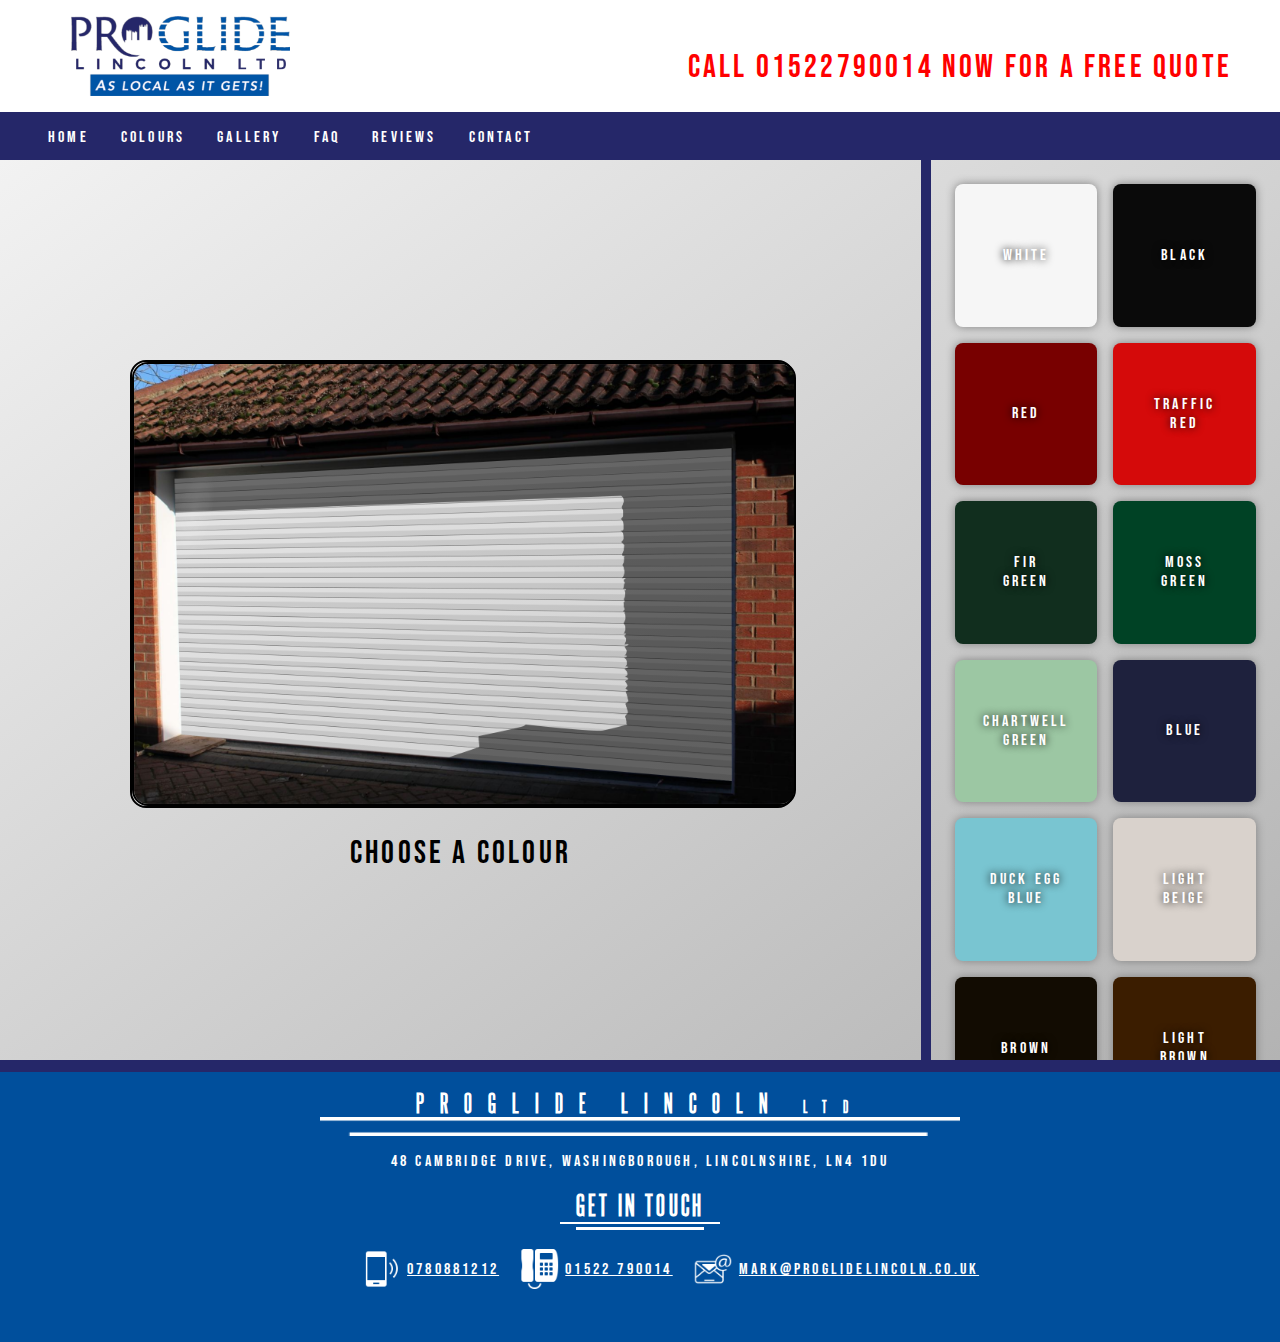
==== commit 7d156c0d: "updates" ====
--- a/colours.html
+++ b/colours.html
@@ -1,8 +1,18 @@
 <html>
   <head>
-    <title>Proglide | Colours</title>
+<!--     <title>Proglide | Colours</title> -->
     <link rel="icon" href="Assets/icon.png">
     <meta name="viewport" content="width=device-width, initial-scale=1.0">
+    <meta charset="UTF-8"> 
+    <title>Garage Doors | Lincoln, East Midlands - Proglide Lincoln </title>
+    <meta name="keywords" content="garage doors lincoln, east midlands garage shutters">
+    <meta name="description" content="Our garage doors and shutters are expertly manufactured to the highest standard. Call us on 07808 812121 in Lincoln, East Midlands, to learn more. ">
+    <meta property="og:type" content="website">
+    <meta property="og:title" content="Garage Doors | Lincoln, East Midlands - Proglide Lincoln ">
+    <meta property="og:url" content="https://www.proglidelincoln.co.uk/colours">
+    <meta property="og:description" content="Our garage doors and shutters are expertly manufactured to the highest standard. Call us on 07808 812121 in Lincoln, East Midlands, to learn more. ">
+    <meta property="og:image" content="https://www.proglidelincoln.co.uk">
+    <link rel="canonical" href="https://www.proglidelincoln.co.uk">
     <link rel="stylesheet" type="text/css" href="CSS/proGlide.css">
     <script src="https://ajax.googleapis.com/ajax/libs/jquery/3.3.1/jquery.min.js"></script>
     <script src="JS/proGlide.js"></script>
@@ -13,7 +23,7 @@
       <section class="topbar">
         <img src="Assets/Logo.png" alt="" class="logo">
         <a href="#"><img class="hamburger" src="Assets/blueBurger.png"></a>
-        <p>CALL 0780881212 NOW FOR A FREE QUOTE</p>
+        <p>CALL 01522790014 NOW FOR A FREE QUOTE</p>
       </section>
       <nav class="fullNav">
         <ul>
@@ -67,14 +77,14 @@
                   </span>
                 </div>
               </span>
-              <span class="colour 5" id="FIRGREEN" data-colour="rgb(0, 66, 37)" data-name="FIR GREEN RAL-6009">
+              <span class="colour 5" id="FIRGREEN" data-colour="rgb(17, 46, 30)" data-name="FIR GREEN RAL-6009">
                 <div class="content">
                   <span>
                     <p>FIR<br> GREEN</p>
                   </span>
                 </div>
               </span>
-              <span class="colour 6" id="MOSSGREEN" data-colour="rgb(17, 46, 30)" data-name="MOSS GREEN RAL-6005">
+              <span class="colour 6" id="MOSSGREEN" data-colour="rgb(0, 66, 37)" data-name="MOSS GREEN RAL-6005">
                 <div class="content">
                   <span>
                     <p>MOSS<br>GREEN</p>
@@ -123,7 +133,7 @@
                   </span>
                 </div>
               </span>
-              <span class="colour 11" id="GRAPHITE" data-colour="rgb(50, 52, 56)" data-name="GRAPHITE RAL-7043">
+              <span class="colour 11" id="GRAPHITE" data-colour="rgb(20, 22, 26)" data-name="GRAPHITE RAL-7043">
                 <div class="content">
                   <span>
                     <p>GRAPHITE</p>
--- a/CSS/proGlide.css
+++ b/CSS/proGlide.css
@@ -54,6 +54,7 @@
 }
 h2, h3 {
   font-family: steelfish;
+  margin-bottom: 0;
 }
 h3 {
   font-size: 1.7rem;
@@ -84,10 +85,10 @@
   color: red;
 }
 .hamburger {
-	/* for small screen menu  */
-	height: 50px;
-	/* no display when large screens */
-	display: none;
+  /* for small screen menu  */
+  height: 50px;
+  /* no display when large screens */
+  display: none;
 }
 .fullNav {
   position: relative;
@@ -116,8 +117,8 @@
 .textBar {
   position: absolute;
   background-color: rgba(255, 255, 255, 0.7);
-  border-top: 0.1rem solid #252769;
-  border-bottom: 0.1rem solid #252769;
+  border-top: 0.2rem solid #252769;
+  border-bottom: 0.2rem solid #252769;
   overflow: hidden;
   height: auto;
 
@@ -147,7 +148,9 @@
   width: 100vw;
   height: 100vh;
 }
-.homepage {}
+.homepage {
+
+}
 #entry #door {
   position: absolute;
   top: 0;
@@ -176,7 +179,7 @@
   width: 19.5rem;
 }
 .textBar1 {
-  top: 20rem;
+  top: 16rem;
 }
 
 #summarySlide {
@@ -209,7 +212,7 @@
   margin-bottom: 3px;
 }
 
-.blueBand h2 {
+.blueBand h1 {
 
   font-size: 40px;
   letter-spacing: 4px;
@@ -282,7 +285,7 @@
   position: absolute;
 
   top: 32rem;
-  height: 30rem;
+  height: 30.1rem;
 }
 .colourBarText {
   width: 50vw;
@@ -631,7 +634,7 @@
   border-top: .2rem solid #252769;
   border-bottom: .2rem solid #252769;
 }
-.faqTitle h2 {
+.faqTitle h1 {
   font-size: 3rem;
   padding-bottom: 0;
   margin-bottom: .5rem;
@@ -649,7 +652,8 @@
   text-align: center;
   position: absolute;
   top: 36rem;
-  padding: 6rem;
+  padding: 10rem;
+  padding-top: 3rem;
 }
 .FAQs .lines{
   height: 0.5rem;
@@ -658,6 +662,9 @@
 .FAQs .dots {
   height: 1rem;
   margin-bottom: 2.5rem;
+}
+.FAQs > h2 {
+  font-size: 2rem;
 }
 .FAQs p {
   margin-bottom: 2.5rem;
@@ -795,7 +802,7 @@
   top: calc(100vh + 22rem);
 }
 .faqPage .footer {
-  top: 110rem;
+  top: 134rem;
 }
 .contact .footer {
   top: 110rem;
@@ -806,6 +813,7 @@
 .footer h2 {
   letter-spacing: 1rem;
   margin-top: 1rem;
+  margin-bottom: 0;
 }
 .footer p {
   padding: 0 10px;
@@ -856,49 +864,52 @@
 }
 
 .dropNav {
-	/* keeps the side nav for smaller screens in the top left corner */
-	position: fixed;
-	top: 0;
-	left: 0;
-	/* take up whole height of screen */
-	height: 100vh;
-	/* width becomes 100% in script function */
-	width: 0;
-	/* make sure it sits on top of other elements */
-	z-index: 2;
-	background-color: #252769;
-	transition: .5s ease-out all;
-	-webkit-transition: .5s ease-out all;
-	-moz-transition: .5s ease-out all;
-	-ms-transition: .5s ease-out all;
-	overflow-x: hidden;
-	text-align: center;
+  /* keeps the side nav for smaller screens in the top left corner */
+  position: fixed;
+  top: 0;
+  left: 0;
+  /* take up whole height of screen */
+  height: 100vh;
+  /* width becomes 100% in script function */
+  width: 0;
+  /* make sure it sits on top of other elements */
+  z-index: 2;
+  background-color: #252769;
+  transition: .5s ease-out all;
+  -webkit-transition: .5s ease-out all;
+  -moz-transition: .5s ease-out all;
+  -ms-transition: .5s ease-out all;
+  overflow-x: hidden;
+  text-align: center;
 }
 .dropNav li {
-	list-style-type: none;
-	padding-top: 3rem;
+  list-style-type: none;
+  padding-top: 3rem;
 }
 .dropNav a {
-	color: white;
-	/* ease-in-out is slower at the start and end of the animation */
-	transition: .3s ease-in-out;
-		-webkit-transition: .3s ease-in-out;
-		-moz-transition: .3s ease-in-out;
-		-ms-transition: .3s ease-in-out;
-	font-size: 2rem;
+  color: white;
+  /* ease-in-out is slower at the start and end of the animation */
+  transition: .3s ease-in-out;
+    -webkit-transition: .3s ease-in-out;
+    -moz-transition: .3s ease-in-out;
+    -ms-transition: .3s ease-in-out;
+  font-size: 2rem;
 }
 .dropNav a:hover {
-	color: grey;
+  color: grey;
 }
 .dropNav #closeBttn {
-	height: 50px;
-  position: absolute;
-	top: 50px;
-	right: 100px;
+  height: 50px;
+  position: absolute;
+  top: 50px;
+  right: 100px;
 }
 
 
 @media only screen and (orientation: portrait) {
+  #priceBanner {
+    display: none;
+  }
   .customiser {
     /* 6 * 3 */
     grid-template-rows: 1fr 1fr 1fr 1fr;
@@ -1096,7 +1107,7 @@
     top: 31.8rem;
   }
   .faqPage .footer {
-    top: 102rem;
+    top: 137rem;
   }
 
   .ReviewBar2 {
@@ -1138,7 +1149,7 @@
       top: calc(50% - 200px);
   }
   .faqPage .footer {
-    top: 100rem;
+    top: 130rem;
   }
 
 }
@@ -1473,7 +1484,7 @@
     font-size: 3rem;
   }
   .faqPage .footer {
-    top: 307.5rem;
+    top: 433rem;
   }
 
 
@@ -1672,7 +1683,7 @@
   }
   .FAQs {
     top: 54.8rem;
-    height: 127rem;
+    height: 190rem;
     padding: 2rem;
   }
   .FAQs h2 {
@@ -1688,7 +1699,7 @@
     transform: scale(0.5);
   }
   .faqPage .footer {
-    top: 180rem;
+    top: 234rem;
   }
   .reviewsPage .section1 {
     height: 193rem;
@@ -1753,7 +1764,7 @@
   }
 
   .textBar1 {
-    top: 15rem;
+    top: 14rem;
   }
   #summarySlide {
     top: 35rem;
@@ -1780,10 +1791,10 @@
     top: 16rem;
   }
   .FAQs{
-    height: 137rem;
+    height: 200rem;
   }
   .faqPage .footer {
-    top: 189rem;
+    top: 242rem;
   }
 
   .faqPage p {
@@ -1873,11 +1884,11 @@
     margin-top: 3rem;
   }
   .FAQs {
-    height: 160rem;
+    height: 229rem;
   }
 
   .faqPage .footer {
-    top: 214rem;
+    top: 269rem;
   }
 
   .reviewsPage .section1 {
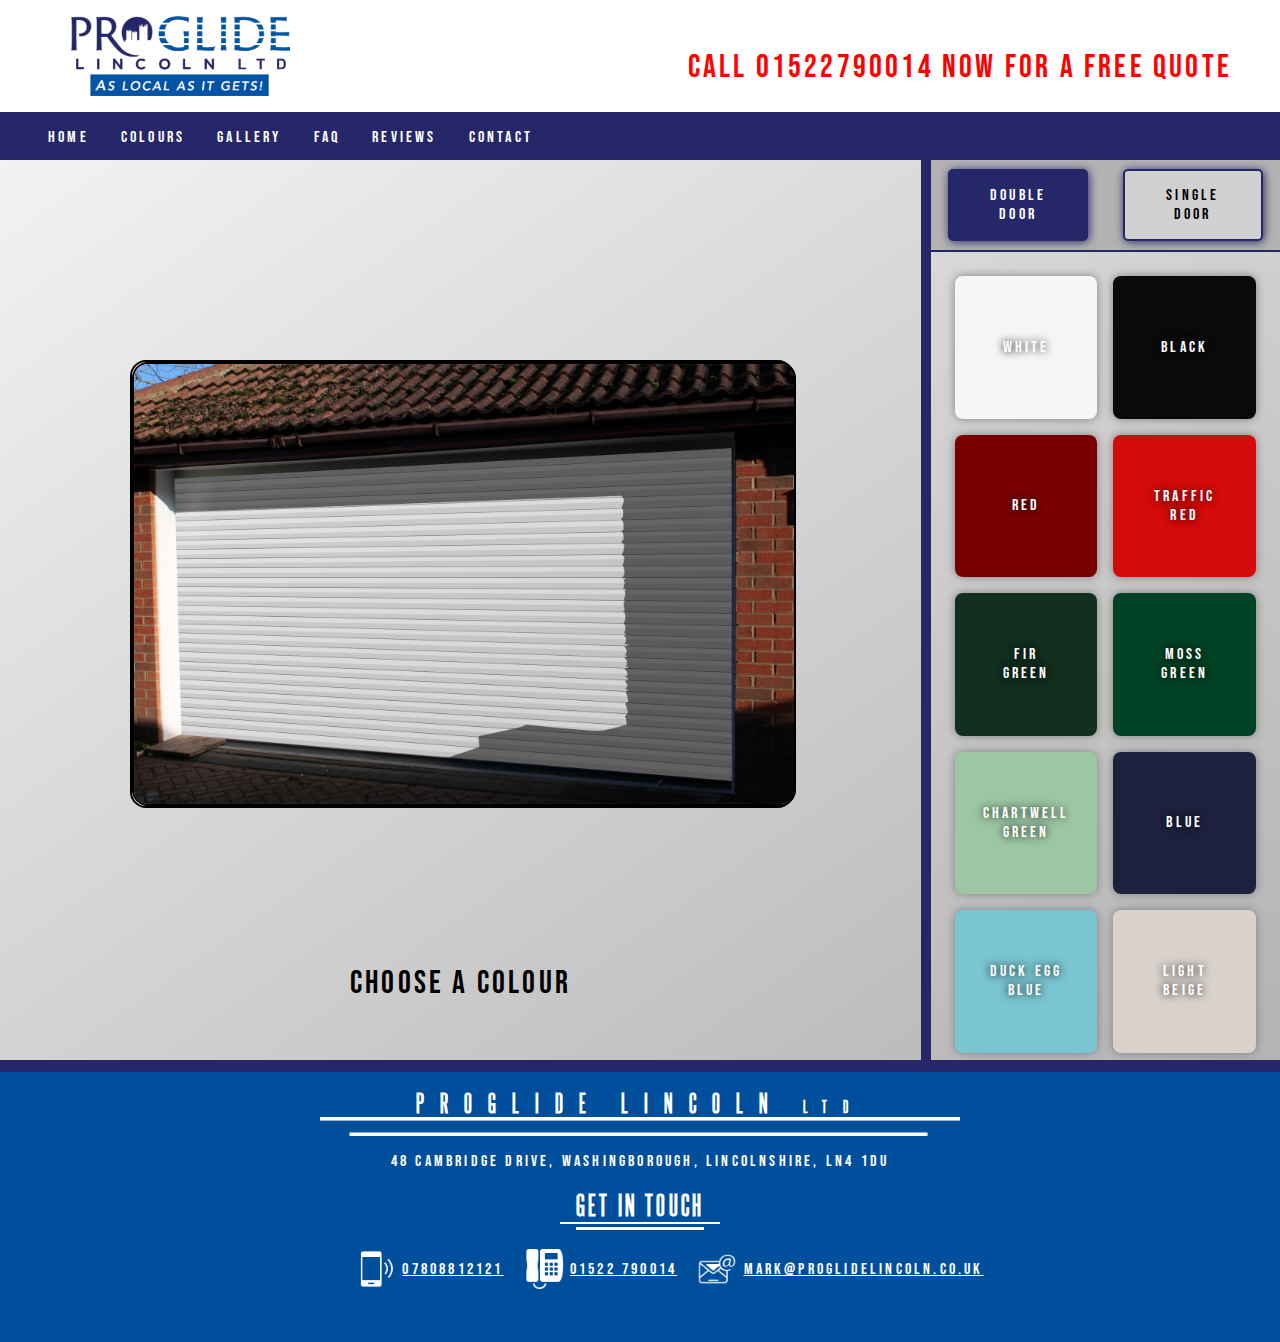
==== commit f0258f31: "update to colour picker" ====
--- a/colours.html
+++ b/colours.html
@@ -40,8 +40,11 @@
       <div class="customiser">
           <div class="bigBox">
 
-            <div class="customDoor">
+            <div class="customDoor one">
               <img src="Assets/customisableDoor.png">
+            </div>
+            <div class="customDoor two hidden">
+              <img src="Assets/customisableSingleDoor.png">
             </div>
             <p class="colourName">
               choose a colour
@@ -49,6 +52,15 @@
           </div>
 
           <div class="colourBox">
+            <div id="switches">
+              <div id="buttonDouble" class ="button on">
+                <p>Double<br>Door</p>
+              </div>
+              <div id="buttonSingle" class="button off">
+                <p>Single<br>Door</p>
+              </div>
+            </div>
+            <div id="innerColourBox">
               <span class="colour 1" id="WHITE" data-colour="rgb(246, 246, 246)" data-name="WHITE RAL-9016">
                 <div class="content">
                   <span>
@@ -175,7 +187,7 @@
                   </span>
                 </div>
               </span>
-
+            </div>    
           </div>
       </div>
     </section>
@@ -190,7 +202,7 @@
       <div class="contactBox">
         <ul>
           <li><img class="mobImg" src="Assets/whiteMob.png">
-          <a class="mobNo" href="tel:0780881212">0780881212</a></li>
+          <a class="mobNo" href="tel:07808812121">07808812121</a></li>
           <li><img class="phoneImg" src="Assets/whitePhone.png">
           <a class="phoneNo" href="tel:01522790014">01522 790014</a></li>
           <li><img class="mailImg" src="Assets/whiteMail.png">
--- a/CSS/proGlide.css
+++ b/CSS/proGlide.css
@@ -10,9 +10,31 @@
   font-size: 16px;
 }
 body {
-
+  /* box-sizing: border-box; */
+  -moz-box-sizing: border-box;
   font-family: bebasNeue;
   letter-spacing: 0.2rem;
+}
+
+body::-webkit-scrollbar {
+  width: 10px;
+  background: transparent;
+  /* display: none; */
+}
+
+/* Track */
+body::-webkit-scrollbar-track {
+  background: transparent;
+}
+/* Handle */
+body::-webkit-scrollbar-thumb {
+  background: transparent;
+  border-radius: 5px;
+}
+
+/* Handle on hover */
+body::-webkit-scrollbar-thumb:hover {
+  background: transparent;
 }
 .section1 {
   position: absolute;
@@ -148,9 +170,7 @@
   width: 100vw;
   height: 100vh;
 }
-.homepage {
-
-}
+
 #entry #door {
   position: absolute;
   top: 0;
@@ -341,9 +361,25 @@
   width: 450px;
   background-color: red;
   border: 2px solid white;
-  animation-name: rainbow;
-  animation-duration: 10s;
-  animation-iteration-count: infinite;
+  -webkit-animation-name: rainbow;
+          animation-name: rainbow;
+  -webkit-animation-duration: 10s;
+          animation-duration: 10s;
+  -webkit-animation-iteration-count: infinite;
+          animation-iteration-count: infinite;
+}
+
+@-webkit-keyframes rainbow {
+    0% {background-color: red;}
+    12.5% {background-color: orange;}
+    25% {background-color: yellow;}
+    37.5% {background-color: green;}
+    50% {background-color: blue;}
+    62.5% {background-color: indigo;}
+    75% {background-color: violet;}
+    87.5% {background-color: darkgrey;}
+    100% {background-color: red;}
+
 }
 
 @keyframes rainbow {
@@ -423,6 +459,7 @@
   position: absolute;
   top: calc(50% - 250px );
   left: calc(50% - 330px);
+  transition: 0.5s all;
 }
 .customDoor > img {
   position: relative;
@@ -435,19 +472,32 @@
   border-radius: 1rem;
   border: 2px solid black;
 
-
-}
+}
+
+
+.customDoor.two img {
+  height: 100%;
+  width: 100%;
+  top: 0;
+}
+
 .customiser .customDoor {
     transition: 0.5s all;
     /* margin-top: 2rem; */
 }
+.customDoor.two  {
+  height: 80%;
+  top: 5%;
+  width: auto;
+  background-color: white;
+}
 .colourName {
   font-size: 2rem;
 
   position: absolute;
   left: 0;
   right: 0;
-  top: 7rem;
+  top: calc(100% - 10rem);
 }
 .customiser .colourBox {
   grid-column: 5 / 6;
@@ -461,12 +511,81 @@
   flex-wrap: flex;
 
   box-sizing: border-box;
+
+  position: relative;
+  overflow-y: scroll;
+
+  -ms-overflow-style: none;  /* IE and Edge */
+  scrollbar-width: none;  /* Firefox */
+}
+.colourBox::-webkit-scrollbar {
+  display: none;
+}
+#innerColourBox {
+  width: 100%;
+  display: -webkit-flex;
+  -webkit-flex-wrap: wrap;
+  display: flex;
+  flex-wrap: flex;
+
+  box-sizing: border-box;
   padding: 1rem;
   position: relative;
   overflow-y: scroll;
+  -ms-overflow-style: none;  /* IE and Edge */
+  scrollbar-width: none;  /* Firefox */
+}
+#innerColourBox::-webkit-scrollbar {
+  display: none;
 }
 .colourTitle {
   display: block;
+}
+.colourBox #switches {
+  display: grid;
+  grid-template-columns: 1fr 1fr;
+
+
+  width: 100%;
+  -moz-columns: 2;
+       columns: 2;
+  height: 10%;
+  position: -webkit-sticky;
+  position: sticky;
+  top: 0;
+  z-index: 1;
+  background-color: #b3b3b3;
+  border-bottom: 2px solid #252769;
+}
+#switches .button {
+  box-sizing: border-box;
+  border-radius: 5px;
+  width: 80%;
+  margin-left: 10%;
+
+  box-shadow: 1px 1px 10px #252769;
+  position: relative;
+  
+
+
+  text-align: center;
+  border: solid 2px #252769;
+  transition: 0.5s all;
+  display: flex;
+
+}
+#switches .button:hover {
+  transform: scale(1.05);
+  cursor: pointer;
+}
+#switches p {
+  margin-top: auto;
+  margin-bottom: auto;
+  margin: auto;
+}
+.button.on {
+  color: white;
+  background-color: #252769;
 }
 .colourBox .colour {
 
@@ -558,7 +677,8 @@
   cursor: pointer;
 }
 .gridWrap div > img {
-  object-fit: cover;
+  -o-object-fit: cover;
+     object-fit: cover;
   height: 100%;
   width: 100%;
   transition: 0.5s all;
@@ -581,9 +701,7 @@
   width: 100vw;
   display: none;
 }
-#fullImg {
-
-}
+
 #gallcloseBttn {
   height: 60px;
   position: fixed;
@@ -775,6 +893,18 @@
 .contactForm textarea {
   height: 10rem;
 }
+::-webkit-input-placeholder {
+  color: #ebebeb;
+}
+::-moz-placeholder {
+  color: #ebebeb;
+}
+:-ms-input-placeholder {
+  color: #ebebeb;
+}
+::-ms-input-placeholder {
+  color: #ebebeb;
+}
 ::placeholder {
   color: #ebebeb;
 }
@@ -793,6 +923,7 @@
   position: absolute;
   border-bottom: none;
   text-align: center;
+  z-index: 2;
 }
 .homepage > .footer {
   top: 165rem;
@@ -905,11 +1036,16 @@
   right: 100px;
 }
 
-
+@media only screen and (min-width: 1500px) {
+  .customiser .customDoor {
+    width: 80%;
+    top: 7%
+  }
+  .customDoor > img {
+    width: 100%;
+  }
+}
 @media only screen and (orientation: portrait) {
-  #priceBanner {
-    display: none;
-  }
   .customiser {
     /* 6 * 3 */
     grid-template-rows: 1fr 1fr 1fr 1fr;
@@ -922,10 +1058,36 @@
   .customiser .colourBox {
     grid-column: 1 / 6;
     grid-row: 4 / 5;
+    display: grid;
+    grid-template-columns: 1fr 4fr;
+    overflow: auto;
+    white-space: nowrap;
+    border-top: 10px solid #252769;
+    overflow-y: hidden;
+
+  }
+  .colourBox #switches {
+
+    grid-template-rows: 1fr 1fr;
+    grid-template-columns: 1fr;
+    width: 100%;
+    height: 100%;
+    left: 0;
+    -moz-columns: 1;
+         columns: 1;
+    z-index: 1;
+    border-right: 2px solid #252769;
+  }
+  #switches .button {
+    top: 0;
+    margin-right: auto;
+  }
+  .customiser #innerColourBox {
+    position: relative;
     display: inline;
     overflow: auto;
     white-space: nowrap;
-    border-top: 10px solid #252769;
+
     padding-left: 0.5rem;
     overflow-y: hidden;
   }
@@ -933,6 +1095,7 @@
     width: 20vw;
     display: inline-block;
     margin: auto 0.5rem;
+
   }
 
 
@@ -968,16 +1131,28 @@
 }
 @media only screen and (orientation: landscape) {
   .colourName {
-    top: calc(50% + 12rem);
-  }
-
+    top: calc(100% - 8rem);
+  }
+  #switches .button {
+    height: 80%;
+    top: 10%;
+    border-radius: 5px;
+  }
+
+}
+@media only screen and (orientation: portrait) {
+  #switches .button {
+    height: 80%;
+    top: 10%;
+    border-radius: 5px;
+  }
 }
 @media only screen and (max-height: 1500px) and (orientation: portrait) {
   .customiser .customDoor {
     left: 5vw;
   }
   .colourName {
-    top: calc(50% + 18rem);
+    top: calc(100% - 10rem);
   }
 
 }
@@ -1403,7 +1578,7 @@
     font-size: 1.8rem;
   }
   .colourName {
-    top: 37rem;
+    top: calc(100% - 8rem);
   }
 }
 @media only screen and (max-device-width: 850px) {
@@ -1435,6 +1610,9 @@
   /* .colourName {
     top: 2rem;
   } */
+  .colourBox #switches {
+    height: 20%;
+  }
   .faqTitle {
     height: 21rem;
   }
@@ -1463,7 +1641,7 @@
     top: 55vh;
     font-size: 4rem;
   }
-
+  
   .faqTitle {
     padding: 0 1rem 0 1rem;
     height: 40rem;
@@ -1535,7 +1713,7 @@
 }
 @media only screen and (max-device-width: 600px) {
   .colourName {
-    top: 14rem;
+    top: calc(100% - 8rem);
   }
   .formBox img {
     width: 20rem;
@@ -1920,7 +2098,7 @@
   .formField {
     width: 15rem;
   }
-  .contact form {
+  .contact form {     
     transform: translateX(calc(50vw - 7.5rem));
   }
 }
@@ -1970,3 +2148,11 @@
 
   overflow: hidden;
 }
+
+.hidden {
+  display: none;
+}
+.off {
+  background-color: #d1d1d1;
+  color: black;
+}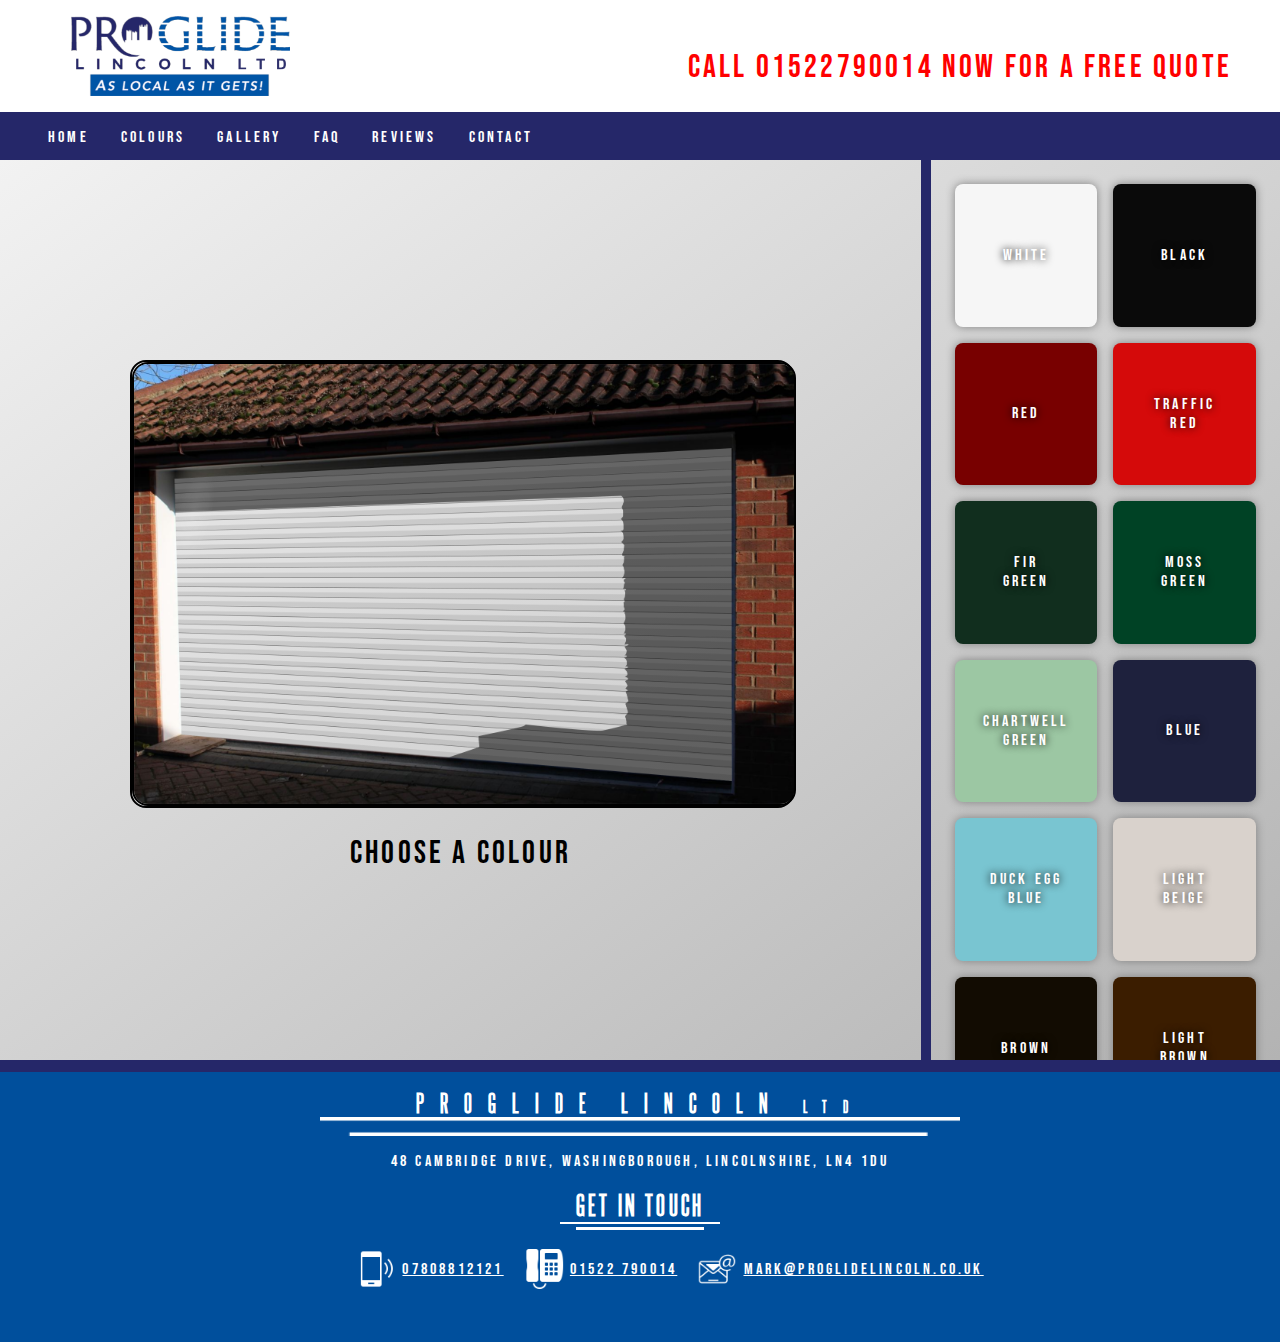
==== commit df1eef87: "Added TsandCs" ====
--- a/colours.html
+++ b/colours.html
@@ -40,11 +40,8 @@
       <div class="customiser">
           <div class="bigBox">
 
-            <div class="customDoor one">
+            <div class="customDoor">
               <img src="Assets/customisableDoor.png">
-            </div>
-            <div class="customDoor two hidden">
-              <img src="Assets/customisableSingleDoor.png">
             </div>
             <p class="colourName">
               choose a colour
@@ -52,15 +49,6 @@
           </div>
 
           <div class="colourBox">
-            <div id="switches">
-              <div id="buttonDouble" class ="button on">
-                <p>Double<br>Door</p>
-              </div>
-              <div id="buttonSingle" class="button off">
-                <p>Single<br>Door</p>
-              </div>
-            </div>
-            <div id="innerColourBox">
               <span class="colour 1" id="WHITE" data-colour="rgb(246, 246, 246)" data-name="WHITE RAL-9016">
                 <div class="content">
                   <span>
@@ -187,7 +175,7 @@
                   </span>
                 </div>
               </span>
-            </div>    
+
           </div>
       </div>
     </section>
@@ -213,15 +201,15 @@
 
 
       <nav class="dropNav" id="dropNav">
-  			<li><a href="index.html">HOME</a></li>
+        <li><a href="index.html">HOME</a></li>
         <li><a href="colours.html">COLOURS</a></li>
         <li><a href="gallery.html">GALLERY</a></li>
         <!-- <li><a href="#">OUR DOORS</a></li> -->
         <li><a href="FAQ.html">FAQ</a></li>
         <li><a href="reviews.html">REVIEWS</a></li>
         <li><a href="contact.html">CONTACT</a></li>
-  			<a href="#"><img id="closeBttn" src="Assets/whiteX.png"></a>
-  		</nav>
+        <a href="#"><img id="closeBttn" src="Assets/whiteX.png"></a>
+      </nav>
 
     </body>
   </html>
--- a/CSS/proGlide.css
+++ b/CSS/proGlide.css
@@ -10,31 +10,9 @@
   font-size: 16px;
 }
 body {
-  /* box-sizing: border-box; */
-  -moz-box-sizing: border-box;
+
   font-family: bebasNeue;
   letter-spacing: 0.2rem;
-}
-
-body::-webkit-scrollbar {
-  width: 10px;
-  background: transparent;
-  /* display: none; */
-}
-
-/* Track */
-body::-webkit-scrollbar-track {
-  background: transparent;
-}
-/* Handle */
-body::-webkit-scrollbar-thumb {
-  background: transparent;
-  border-radius: 5px;
-}
-
-/* Handle on hover */
-body::-webkit-scrollbar-thumb:hover {
-  background: transparent;
 }
 .section1 {
   position: absolute;
@@ -170,7 +148,9 @@
   width: 100vw;
   height: 100vh;
 }
-
+.homepage {
+
+}
 #entry #door {
   position: absolute;
   top: 0;
@@ -361,25 +341,9 @@
   width: 450px;
   background-color: red;
   border: 2px solid white;
-  -webkit-animation-name: rainbow;
-          animation-name: rainbow;
-  -webkit-animation-duration: 10s;
-          animation-duration: 10s;
-  -webkit-animation-iteration-count: infinite;
-          animation-iteration-count: infinite;
-}
-
-@-webkit-keyframes rainbow {
-    0% {background-color: red;}
-    12.5% {background-color: orange;}
-    25% {background-color: yellow;}
-    37.5% {background-color: green;}
-    50% {background-color: blue;}
-    62.5% {background-color: indigo;}
-    75% {background-color: violet;}
-    87.5% {background-color: darkgrey;}
-    100% {background-color: red;}
-
+  animation-name: rainbow;
+  animation-duration: 10s;
+  animation-iteration-count: infinite;
 }
 
 @keyframes rainbow {
@@ -459,7 +423,6 @@
   position: absolute;
   top: calc(50% - 250px );
   left: calc(50% - 330px);
-  transition: 0.5s all;
 }
 .customDoor > img {
   position: relative;
@@ -472,32 +435,19 @@
   border-radius: 1rem;
   border: 2px solid black;
 
-}
-
-
-.customDoor.two img {
-  height: 100%;
-  width: 100%;
-  top: 0;
-}
-
+
+}
 .customiser .customDoor {
     transition: 0.5s all;
     /* margin-top: 2rem; */
 }
-.customDoor.two  {
-  height: 80%;
-  top: 5%;
-  width: auto;
-  background-color: white;
-}
 .colourName {
   font-size: 2rem;
 
   position: absolute;
   left: 0;
   right: 0;
-  top: calc(100% - 10rem);
+  top: 7rem;
 }
 .customiser .colourBox {
   grid-column: 5 / 6;
@@ -511,81 +461,12 @@
   flex-wrap: flex;
 
   box-sizing: border-box;
-
-  position: relative;
-  overflow-y: scroll;
-
-  -ms-overflow-style: none;  /* IE and Edge */
-  scrollbar-width: none;  /* Firefox */
-}
-.colourBox::-webkit-scrollbar {
-  display: none;
-}
-#innerColourBox {
-  width: 100%;
-  display: -webkit-flex;
-  -webkit-flex-wrap: wrap;
-  display: flex;
-  flex-wrap: flex;
-
-  box-sizing: border-box;
   padding: 1rem;
   position: relative;
   overflow-y: scroll;
-  -ms-overflow-style: none;  /* IE and Edge */
-  scrollbar-width: none;  /* Firefox */
-}
-#innerColourBox::-webkit-scrollbar {
-  display: none;
 }
 .colourTitle {
   display: block;
-}
-.colourBox #switches {
-  display: grid;
-  grid-template-columns: 1fr 1fr;
-
-
-  width: 100%;
-  -moz-columns: 2;
-       columns: 2;
-  height: 10%;
-  position: -webkit-sticky;
-  position: sticky;
-  top: 0;
-  z-index: 1;
-  background-color: #b3b3b3;
-  border-bottom: 2px solid #252769;
-}
-#switches .button {
-  box-sizing: border-box;
-  border-radius: 5px;
-  width: 80%;
-  margin-left: 10%;
-
-  box-shadow: 1px 1px 10px #252769;
-  position: relative;
-  
-
-
-  text-align: center;
-  border: solid 2px #252769;
-  transition: 0.5s all;
-  display: flex;
-
-}
-#switches .button:hover {
-  transform: scale(1.05);
-  cursor: pointer;
-}
-#switches p {
-  margin-top: auto;
-  margin-bottom: auto;
-  margin: auto;
-}
-.button.on {
-  color: white;
-  background-color: #252769;
 }
 .colourBox .colour {
 
@@ -677,8 +558,7 @@
   cursor: pointer;
 }
 .gridWrap div > img {
-  -o-object-fit: cover;
-     object-fit: cover;
+  object-fit: cover;
   height: 100%;
   width: 100%;
   transition: 0.5s all;
@@ -701,7 +581,9 @@
   width: 100vw;
   display: none;
 }
-
+#fullImg {
+
+}
 #gallcloseBttn {
   height: 60px;
   position: fixed;
@@ -893,18 +775,6 @@
 .contactForm textarea {
   height: 10rem;
 }
-::-webkit-input-placeholder {
-  color: #ebebeb;
-}
-::-moz-placeholder {
-  color: #ebebeb;
-}
-:-ms-input-placeholder {
-  color: #ebebeb;
-}
-::-ms-input-placeholder {
-  color: #ebebeb;
-}
 ::placeholder {
   color: #ebebeb;
 }
@@ -923,7 +793,6 @@
   position: absolute;
   border-bottom: none;
   text-align: center;
-  z-index: 2;
 }
 .homepage > .footer {
   top: 165rem;
@@ -1036,16 +905,11 @@
   right: 100px;
 }
 
-@media only screen and (min-width: 1500px) {
-  .customiser .customDoor {
-    width: 80%;
-    top: 7%
-  }
-  .customDoor > img {
-    width: 100%;
-  }
-}
+
 @media only screen and (orientation: portrait) {
+  #priceBanner {
+    display: none;
+  }
   .customiser {
     /* 6 * 3 */
     grid-template-rows: 1fr 1fr 1fr 1fr;
@@ -1058,36 +922,10 @@
   .customiser .colourBox {
     grid-column: 1 / 6;
     grid-row: 4 / 5;
-    display: grid;
-    grid-template-columns: 1fr 4fr;
+    display: inline;
     overflow: auto;
     white-space: nowrap;
     border-top: 10px solid #252769;
-    overflow-y: hidden;
-
-  }
-  .colourBox #switches {
-
-    grid-template-rows: 1fr 1fr;
-    grid-template-columns: 1fr;
-    width: 100%;
-    height: 100%;
-    left: 0;
-    -moz-columns: 1;
-         columns: 1;
-    z-index: 1;
-    border-right: 2px solid #252769;
-  }
-  #switches .button {
-    top: 0;
-    margin-right: auto;
-  }
-  .customiser #innerColourBox {
-    position: relative;
-    display: inline;
-    overflow: auto;
-    white-space: nowrap;
-
     padding-left: 0.5rem;
     overflow-y: hidden;
   }
@@ -1095,7 +933,6 @@
     width: 20vw;
     display: inline-block;
     margin: auto 0.5rem;
-
   }
 
 
@@ -1129,30 +966,52 @@
     top: calc(76rem + 7rem + 10px);
   }
 }
+
+.TsandCs_page .topbar, .TsandCs_page .fullNav {
+  position: static;
+}
+.TsandCs_page .topbar > p {
+  position: static;
+  top: null;
+  float: right;
+  margin-right: 2rem;
+}
+.TsandCs_page .footer {
+  position: static;
+}
+.TsandCs_page .section1 {
+  position: static;
+  background-color: white;
+  height: auto;
+  min-height: calc(100vh - 7rem - 10rem);
+}
+.TsandCs_page .textBar {
+  position: static;
+  margin-top: 3rem;
+}
+
+.TsandCs_page .blueBand.textBand {
+  position: static;
+  margin-top: 3rem;
+  padding: 2rem 4rem;
+}
+
+.TsandCs_page .blueBand.textBand p{ 
+  margin-right: 5rem;
+}
+
 @media only screen and (orientation: landscape) {
   .colourName {
-    top: calc(100% - 8rem);
-  }
-  #switches .button {
-    height: 80%;
-    top: 10%;
-    border-radius: 5px;
-  }
-
-}
-@media only screen and (orientation: portrait) {
-  #switches .button {
-    height: 80%;
-    top: 10%;
-    border-radius: 5px;
-  }
+    top: calc(50% + 12rem);
+  }
+
 }
 @media only screen and (max-height: 1500px) and (orientation: portrait) {
   .customiser .customDoor {
     left: 5vw;
   }
   .colourName {
-    top: calc(100% - 10rem);
+    top: calc(50% + 18rem);
   }
 
 }
@@ -1374,7 +1233,7 @@
   }
   .hamburger {
     height: 40px;
-    top: calc(50% - 20px);
+    
     left: 5px;
   }
   .dropNav #closeBttn {
@@ -1578,7 +1437,7 @@
     font-size: 1.8rem;
   }
   .colourName {
-    top: calc(100% - 8rem);
+    top: 37rem;
   }
 }
 @media only screen and (max-device-width: 850px) {
@@ -1610,9 +1469,6 @@
   /* .colourName {
     top: 2rem;
   } */
-  .colourBox #switches {
-    height: 20%;
-  }
   .faqTitle {
     height: 21rem;
   }
@@ -1641,7 +1497,7 @@
     top: 55vh;
     font-size: 4rem;
   }
-  
+
   .faqTitle {
     padding: 0 1rem 0 1rem;
     height: 40rem;
@@ -1713,7 +1569,7 @@
 }
 @media only screen and (max-device-width: 600px) {
   .colourName {
-    top: calc(100% - 8rem);
+    top: 14rem;
   }
   .formBox img {
     width: 20rem;
@@ -2098,7 +1954,7 @@
   .formField {
     width: 15rem;
   }
-  .contact form {     
+  .contact form {
     transform: translateX(calc(50vw - 7.5rem));
   }
 }
@@ -2148,11 +2004,3 @@
 
   overflow: hidden;
 }
-
-.hidden {
-  display: none;
-}
-.off {
-  background-color: #d1d1d1;
-  color: black;
-}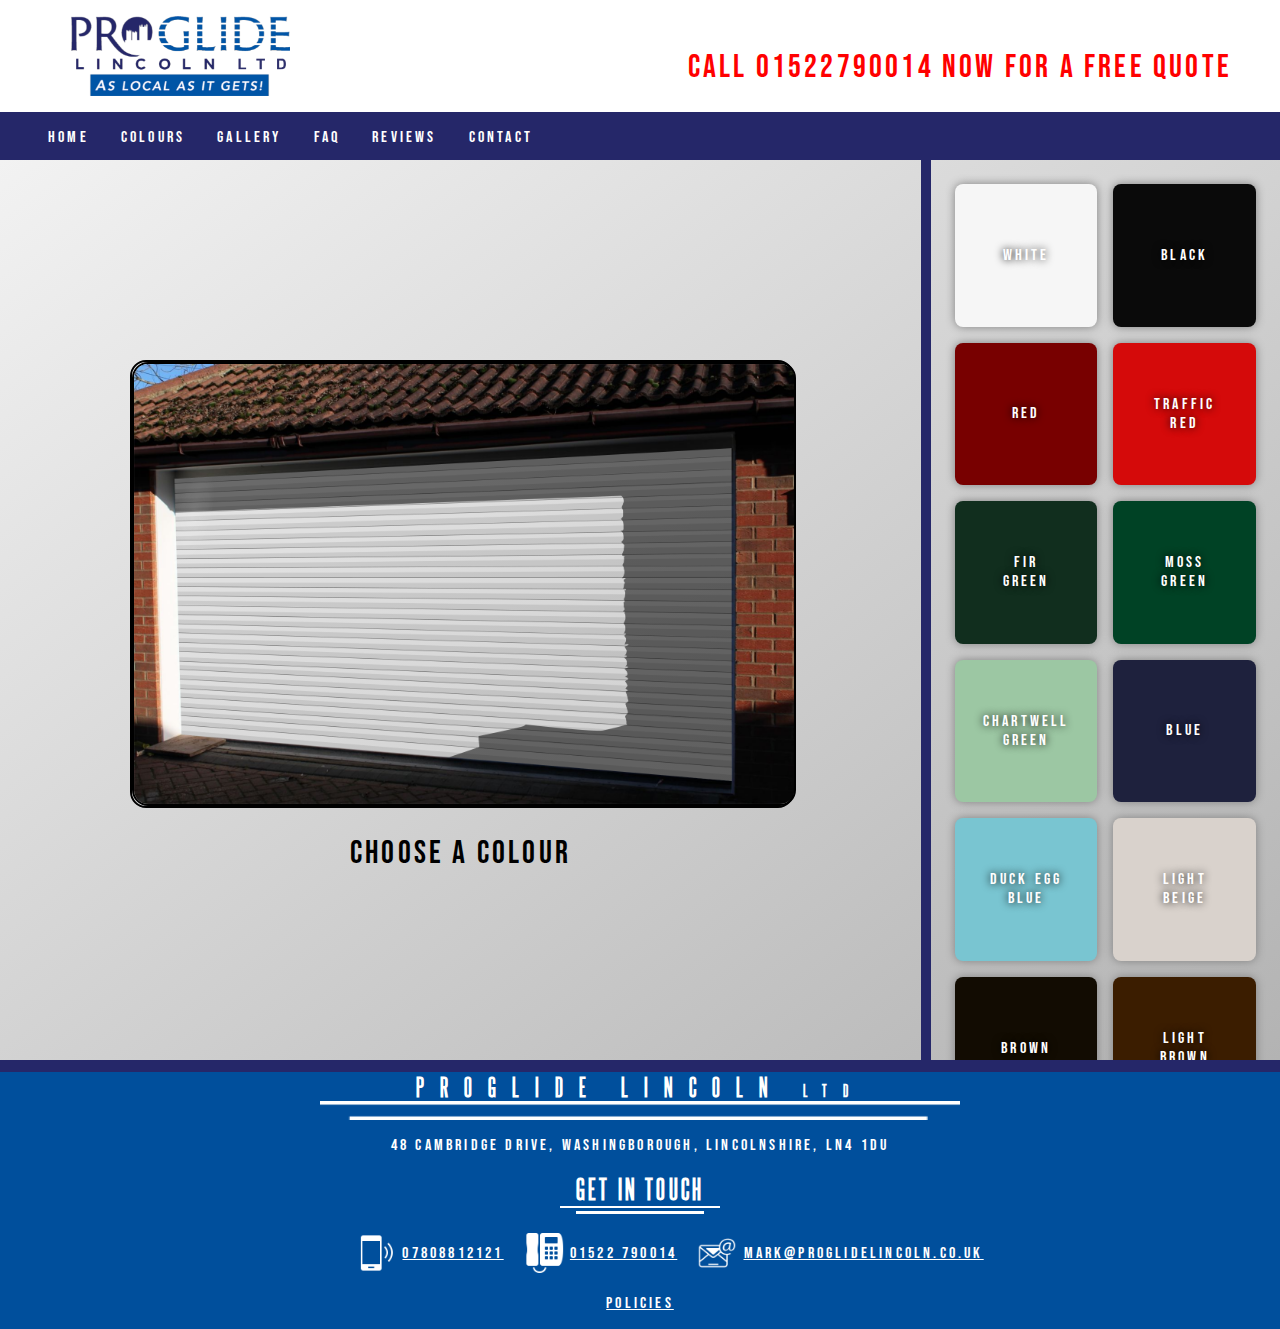
==== commit 40b5d648: "Added policies link to footer" ====
--- a/colours.html
+++ b/colours.html
@@ -197,6 +197,7 @@
           <a class="email" href="mailto:mark@proglidelincoln.co.uk">mark@proglidelincoln.co.uk</a></li>
         </ul>
       </div>
+      <a class="polLink" href="policies.html"><u>Policies</u></a>
     </section>
 
 
--- a/CSS/proGlide.css
+++ b/CSS/proGlide.css
@@ -812,7 +812,7 @@
 }
 .footer h2 {
   letter-spacing: 1rem;
-  margin-top: 1rem;
+  margin-top: 0rem;
   margin-bottom: 0;
 }
 .footer p {
@@ -860,9 +860,12 @@
 .contactBox  ul  li {
   float: left;
   display: inline-block;
-  margin-bottom: 2rem;
-}
-
+  margin-bottom: 0rem;
+}
+.footer .polLink {
+  padding-bottom: 1rem;
+  display: block;
+}
 .dropNav {
   /* keeps the side nav for smaller screens in the top left corner */
   position: fixed;
@@ -1860,6 +1863,12 @@
   .where2findUs {
     top: 37rem;
   }
+  .TsandCs_page .blueBand.textBand {
+    position: static;
+    margin-top: 3rem;
+    padding: 2rem 2rem 0.5rem 1rem;
+  }
+
 }
 @media only screen and (max-device-width: 360px) {
   .fadeBox {
